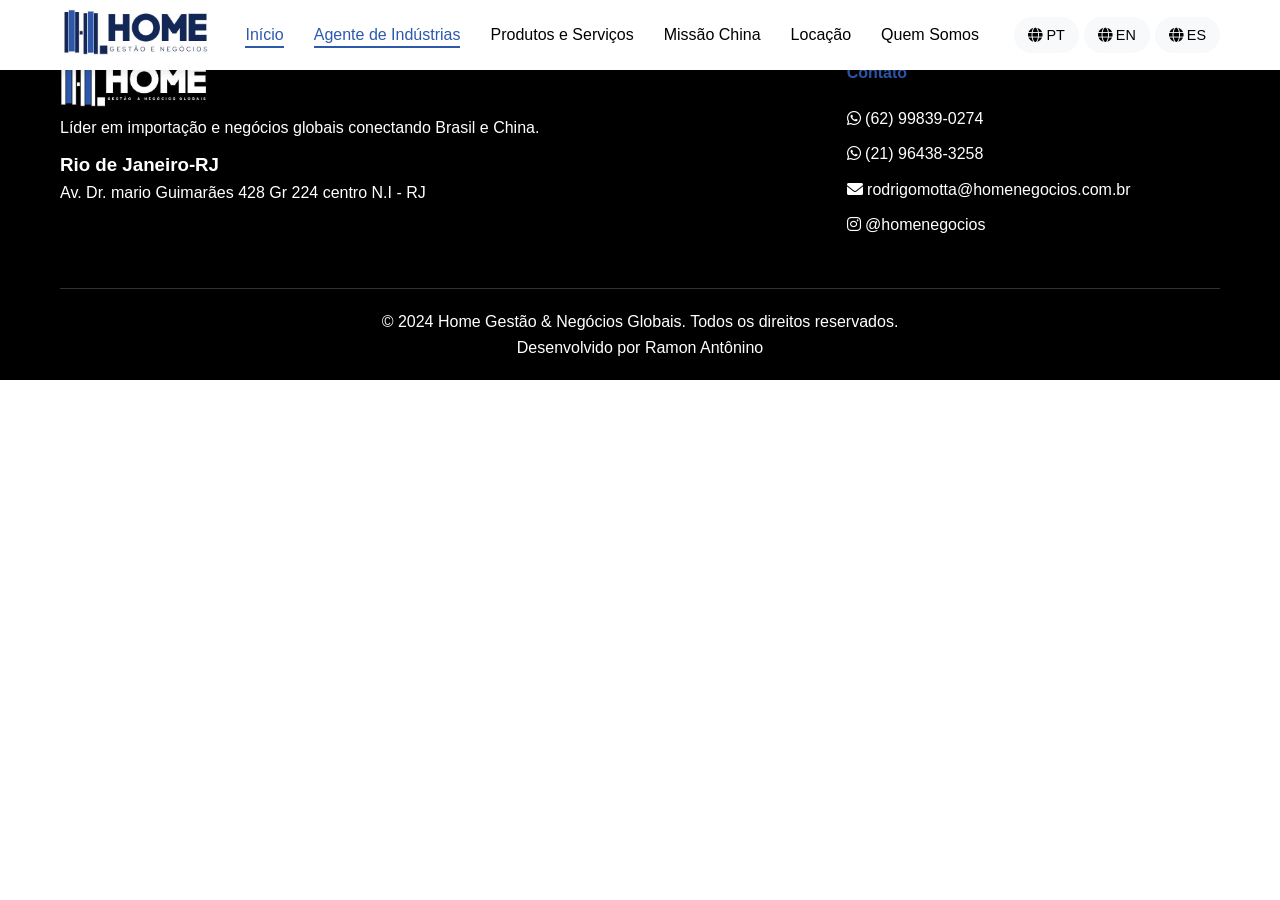
==== agente-industrias.html @ df5e3b67 "Initial commit" ====
<!DOCTYPE html>
<html lang="pt-BR">
<head>
    <meta charset="UTF-8">
    <meta name="viewport" content="width=device-width, initial-scale=1.0">
    <title>Home Gestão & Negócios Globais</title>
    <link rel="stylesheet" href="style.css">
    <link href="https://cdnjs.cloudflare.com/ajax/libs/font-awesome/6.0.0/css/all.min.css" rel="stylesheet">
    <link rel="shortcut icon" href="img/favicon.ico" type="image/x-icon">
</head>
<body data-lang="pt-BR">
    <!-- Header -->
    <header>
        <nav class="navbar">
            <div class="nav-container">
                <div class="logo">
                    <a href="index.html">
                        <img src="img/logo.png" alt="logo Home">
                    </a>
                </div>
                <ul class="nav-menu">
                    <li><a href="index.html" class="nav-link active">Início</a></li>
                    <li><a href="agente-industrias.html" class="nav-link">Agente de Indústrias</a></li>
                    <li><a href="produtos-servicos.html" class="nav-link">Produtos e Serviços</a></li>
                    <li><a href="missao-china.html" class="nav-link">Missão China</a></li>
                    <li><a href="locacao.html" class="nav-link">Locação</a></li>
                    <li><a href="quem-somos.html" class="nav-link">Quem Somos</a></li>
                </ul>
                <div class="language-switcher">
                    <button class="lang-btn active" data-lang="pt-BR" title="Português-BR">
                        <i class="fas fa-globe"></i> PT
                    </button>
                    <button class="lang-btn" data-lang="en" title="English">
                        <i class="fas fa-globe"></i> EN
                    </button>
                    <button class="lang-btn" data-lang="es" title="Español">
                        <i class="fas fa-globe"></i> ES
                    </button>
                </div>
                <div class="hamburger">
                    <span></span>
                    <span></span>
                    <span></span>
                </div>
            </div>
        </nav>
    </header>



        <!-- Footer -->
    <footer>
        <div class="container">
            <div class="footer-content">
                <div class="footer-section">
                    <a href="index.html">
                        <img src="img/logo-rodape.jpeg" alt="logo Home">
                    </a>
                    <p data-translate="footer-desc">Líder em importação e negócios globais conectando Brasil e China.</p>

                    <h3>
                        Rio de Janeiro-RJ
                    </h3>
                    <p>Av. Dr. mario Guimarães 428 Gr 224 centro N.I - RJ</p>
                </div>
                <div class="footer-section">
                    <h4 data-translate="footer-contact">Contato</h4>
                    <p><i class="fa-brands fa-whatsapp"></i> (62) 99839-0274</p>
                    <p><i class="fa-brands fa-whatsapp"></i> (21) 96438-3258</p>
                    <p><i class="fas fa-envelope"></i> rodrigomotta@homenegocios.com.br</p>
                    <p><i class="fa-brands fa-instagram"></i> @homenegocios</p>
                </div>
            </div>
            <div class="footer-bottom">
                <p>&copy; 2024 Home Gestão & Negócios Globais. Todos os direitos reservados.</p>
                <p>Desenvolvido por <a href="https://www.linkedin.com/in/ramon-antonio/">Ramon Antônino</a></p>
            </div>
        </div>
    </footer>

    <script src="script.js"></script>
</body>
</html>
---- style.css ----
* {
    margin: 0;
    padding: 0;
    box-sizing: border-box;
}

:root {
    --primary-color: #2C59AD;
    --black: #000000;
    --white: #ffffff;
    --light-gray: #f8f9fa;
    --blue: #17255a;
}

body {
    font-family: Arial, Helvetica, sans-serif;
    line-height: 1.6;
    color: var(--black);
    overflow-x: hidden;
}

.container {
    max-width: 1200px;
    margin: 0 auto;
    padding: 0 20px;
}

/* Header */
.navbar {
    background: var(--white);
    box-shadow: 0 2px 10px rgba(0,0,0,0.1);
    position: fixed;
    width: 100%;
    top: 0;
    z-index: 1000;
}

.nav-container {
    max-width: 1200px;
    margin: 0 auto;
    padding: 0 20px;
    display: flex;
    justify-content: space-between;
    align-items: center;
    height: 70px;
}


.nav-container .logo img {
    width: 150px;
}

.nav-menu {
    display: flex;
    list-style: none;
    gap: 30px;
}

.nav-link {
    text-decoration: none;
    color: var(--black);
    font-weight: 500;
    transition: color 0.3s;
    position: relative;
}

.nav-link:hover, .nav-link.active {
    color: var(--primary-color);
}

.nav-link.active::after {
    content: '';
    position: absolute;
    bottom: -5px;
    left: 0;
    width: 100%;
    height: 2px;
    background: var(--primary-color);
}

.language-switcher {
    display: flex;
    gap: 5px;
}

.lang-btn {
    background: var(--light-gray);
    border: 2px solid transparent;
    padding: 8px 12px;
    border-radius: 25px;
    cursor: pointer;
    font-size: 0.9rem;
    transition: all 0.3s;
}

.lang-btn.active,
.lang-btn:hover {
    background: var(--primary-color);
    color: var(--white);
    border-color: var(--primary-color);
}

.hamburger {
    display: none;
    flex-direction: column;
    cursor: pointer;
}

.hamburger span {
    width: 25px;
    height: 3px;
    background: var(--black);
    margin: 3px 0;
    transition: 0.3s;
}

/* Hero */
.hero {
    background: linear-gradient(rgba(44,89,173,0.9), rgba(44,89,173,0.9)), 
                url('img/global-logistics.jpg');
    background-size: cover;
    background-position: center;
    height: 100vh;
    display: flex;
    align-items: center;
    justify-content: center;
    text-align: center;
    color: var(--white);
    margin-top: 70px;
}

.hero-content h1 {
    font-size: 4rem;
    margin-bottom: 10px;
    text-shadow: 2px 2px 4px rgba(0,0,0,0.5);
}

.hero-content p .hero-subtitle{
    font-size: 1.3rem;
    text-align: center;
    margin-bottom: 60px;
    max-width: 600px;
    text-shadow: 1px 1px 2px rgba(0,0,0,0.5);
}

.cta-button {
    display: inline-block;
    background: var(--white);
    margin-top: 20px;
    color: var(--primary-color);
    padding: 15px 40px;
    text-decoration: none;
    border-radius: 50px;
    font-weight: bold;
    font-size: 1.1rem;
    transition: transform 0.3s, box-shadow 0.3s;
}

.cta-button:hover {
    transform: translateY(-3px);
    box-shadow: 0 10px 25px rgba(255,255,255,0.3);
}

/* Services */
.services-preview {
    padding: 100px 0;
    background: var(--light-gray);
}

.services-preview h2 {
    text-align: center;
    font-size: 2.5rem;
    margin-bottom: 60px;
    color: var(--primary-color);
}

.services-grid {
    display: grid;
    grid-template-columns: repeat(auto-fit, minmax(350px, 1fr));
    gap: 40px;
}

.service-card {
    background: var(--white);
    padding: 40px 30px;
    border-radius: 20px;
    box-shadow: 0 10px 40px rgba(0,0,0,0.1);
    text-align: center;
    transition: transform 0.3s, box-shadow 0.3s;
}

.service-card:hover {
    transform: translateY(-10px);
    box-shadow: 0 20px 60px rgba(44,89,173,0.2);
}

.service-card img {
    width: 100%;
    height: 200px;
    object-fit: cover;
    border-radius: 15px;
    margin-bottom: 20px;
}

.service-card h3  {
    color: var(--primary-color);
    font-size: 1.5rem;
    margin-bottom: 15px;
}


/*china*/
.china {
    padding: 100px 0;
    background: #17255a;
}

.china .flex {
    display: flex;
    justify-content:space-evenly ;
    
}

.china-img img {
    width: 500px;
    border-radius: 15px;
}

.china-titulo h2 {
    color: white;
    font-size: 2.5rem;
}

.china-titulo p {
    color: white;
}

.china-button button {
    display: inline-block;
    background: var(--white);
    border: none;
    border-radius: 50px;
    margin-top: 20px;
    color: var(--primary-color);
    padding: 15px 40px;
    text-decoration: none;
    font-weight: bold;
    font-size: 1.1rem;
    transition: transform 0.3s, box-shadow 0.3s;
}

.china-button a {
    text-decoration: none;
    color: #2C59AD;
}

.china-button:hover {
    transform: translateY(-3px);
}


/*Agente Oficial*/
.oficial {
    padding: 100px 4px;
}

.oficial-h2 h2 {
    text-align: center;
    color: #17255a;
    margin-bottom: 30px;
    font-size: 2.0rem;
}

.oficial .flex {
    display: flex;
    justify-content: space-around;
    align-items: center;
}

.guiton img {
    width: 250px;
}

.rack img {
    width: 200px;
}

.soima img {
    width: 250px;
}


/* Footer */
footer {
    background: var(--black);
    color: var(--white);
    padding: 60px 0 20px;
}

.footer-content {
    display: grid;
    grid-template-columns: 2fr 1fr;
    gap: 40px;
    margin-bottom: 40px;
}

.footer-section img{
    width: 150px;
}
.footer-section h4 {
    margin-bottom: 20px;
    color: var(--primary-color);
}

.footer-section p {
    margin-bottom: 10px;
}

.footer-bottom {
    text-align: center;
    padding-top: 20px;
    border-top: 1px solid #333;
}

.footer-bottom p a {
    text-decoration: none;
    color: white;
}



/* Responsive */
@media (max-width: 768px) {
    .hamburger {
        display: flex;
    }
    
    .nav-menu {
        position: fixed;
        left: -100%;
        top: 70px;
        flex-direction: column;
        background-color: var(--white);
        width: 100%;
        text-align: center;
        transition: 0.3s;
        box-shadow: 0 10px 27px rgba(0,0,0,0.05);
        padding: 20px 0;
    }
    
    .nav-menu.active {
        left: 0;
    }
    
    .hero-content h1 {
        font-size: 2.5rem;
    }
    
    .hero-content p {
        font-size: 1.1rem;
    }
    
    .services-grid {
        grid-template-columns: 1fr;
    }
    
    .china {
        padding: 40px 4px;
        text-align: center;
    }

    .china-img img {
        width: 350px;
    }

    .china .flex {
        display: block;
    }

    .oficial {
        text-align: center;  
        gap: 10px; 
    }

    .oficial .flex {
        display: block;
        align-items: center;
    }

    .footer-content {
        grid-template-columns: 1fr;
        text-align: center;
    }
}
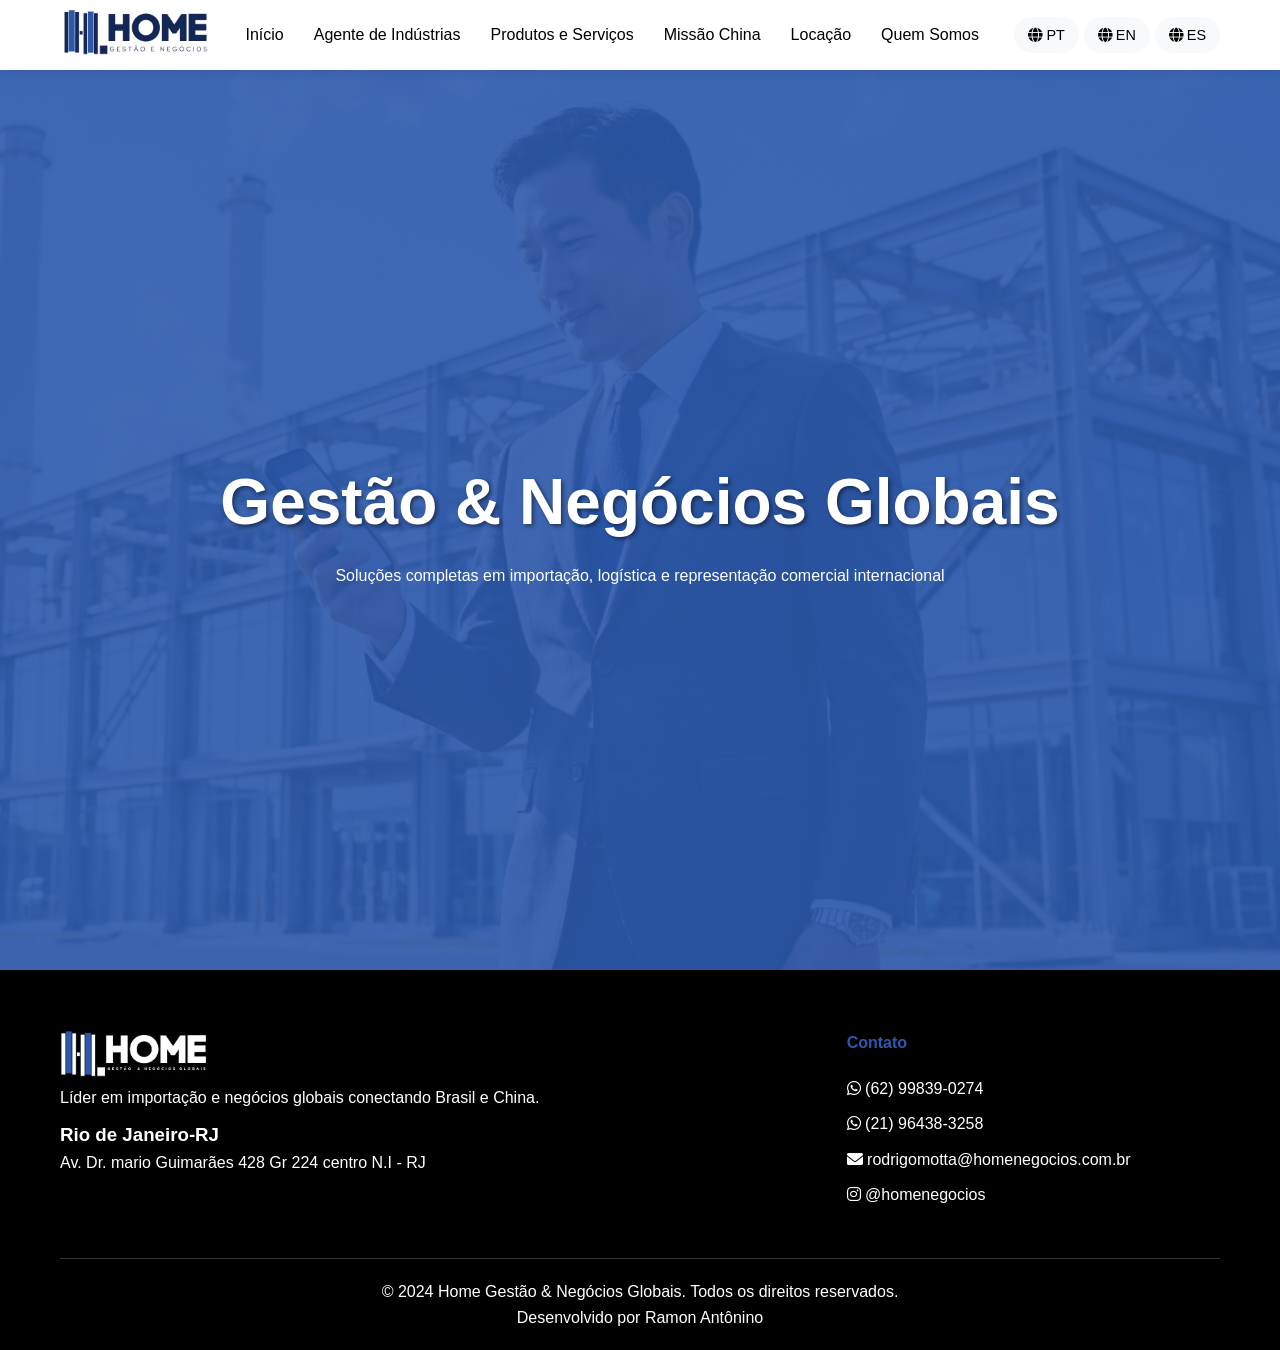
==== commit 51198343: "Correção da configuração das Abas" ====
--- a/agente-industrias.html
+++ b/agente-industrias.html
@@ -4,7 +4,7 @@
     <meta charset="UTF-8">
     <meta name="viewport" content="width=device-width, initial-scale=1.0">
     <title>Home Gestão & Negócios Globais</title>
-    <link rel="stylesheet" href="style.css">
+    <link rel="stylesheet" href="style-agente.css">
     <link href="https://cdnjs.cloudflare.com/ajax/libs/font-awesome/6.0.0/css/all.min.css" rel="stylesheet">
     <link rel="shortcut icon" href="img/favicon.ico" type="image/x-icon">
 </head>
@@ -46,9 +46,18 @@
         </nav>
     </header>
 
+    
+    <!-- Hero Section -->
+    <section class="hero">
+        <div class="hero-contente">
+            <h1 data-translate="hero-title">Agente de Indústrias</h1>
+            <p data-translate="hero-subtitle">Soluções completas em importação, logística e representação comercial internacional</p>
+        </div>
+    </section>
 
 
-        <!-- Footer -->
+
+    <!-- Footer -->
     <footer>
         <div class="container">
             <div class="footer-content">
--- a/style-agente.css
+++ b/style-agente.css
@@ -0,0 +1,255 @@
+* {
+    margin: 0;
+    padding: 0;
+    box-sizing: border-box;
+}
+
+:root {
+    --primary-color: #2C59AD;
+    --black: #000000;
+    --white: #ffffff;
+    --light-gray: #f8f9fa;
+    --blue: #17255a;
+}
+
+body {
+    font-family: Arial, Helvetica, sans-serif;
+    line-height: 1.6;
+    color: var(--black);
+    overflow-x: hidden;
+}
+
+.container {
+    max-width: 1200px;
+    margin: 0 auto;
+    padding: 0 20px;
+}
+
+/* Header */
+.navbar {
+    background: var(--white);
+    box-shadow: 0 2px 10px rgba(0,0,0,0.1);
+    position: fixed;
+    width: 100%;
+    top: 0;
+    z-index: 1000;
+}
+
+.nav-container {
+    max-width: 1200px;
+    margin: 0 auto;
+    padding: 0 20px;
+    display: flex;
+    justify-content: space-between;
+    align-items: center;
+    height: 70px;
+}
+
+
+.nav-container .logo img {
+    width: 150px;
+}
+
+.nav-menu {
+    display: flex;
+    list-style: none;
+    gap: 30px;
+}
+
+.nav-link {
+    text-decoration: none;
+    color: var(--black);
+    font-weight: 500;
+    transition: color 0.3s;
+    position: relative;
+}
+
+/*
+.nav-link:hover, .nav-link.active {
+    color: var(--primary-color);
+}
+    
+*/
+
+.nav-link.active::after {
+    content: '';
+    position: absolute;
+    bottom: -5px;
+    left: 0;
+    width: 100%;
+    height: 2px;
+   /* background: var(--primary-color);*/
+}
+
+.language-switcher {
+    display: flex;
+    gap: 5px;
+}
+
+.lang-btn {
+    background: var(--light-gray);
+    border: 2px solid transparent;
+    padding: 8px 12px;
+    border-radius: 25px;
+    cursor: pointer;
+    font-size: 0.9rem;
+    transition: all 0.3s;
+}
+
+.lang-btn.active,
+.lang-btn:hover {
+    background: var(--primary-color);
+    color: var(--white);
+    border-color: var(--primary-color);
+}
+
+.hamburger {
+    display: none;
+    flex-direction: column;
+    cursor: pointer;
+}
+
+.hamburger span {
+    width: 25px;
+    height: 3px;
+    background: var(--black);
+    margin: 3px 0;
+    transition: 0.3s;
+}
+
+
+/* Hero */
+.hero {
+    background: linear-gradient(rgba(44,89,173,0.9), rgba(44,89,173,0.9)), 
+                url('img/industras.png');
+    background-size: cover;
+    background-position: center;
+    height: 100vh;
+    display: flex;
+    align-items: center;
+    justify-content: center;
+    text-align: center;
+    color: var(--white);
+    margin-top: 70px;
+}
+
+.hero-contente h1 {
+    font-size: 4rem;
+    margin-bottom: 10px;
+    text-shadow: 2px 2px 4px rgba(0,0,0,0.5);
+}
+
+.hero-contente p .hero-subtitle{
+    font-size: 1.3rem;
+    text-align: center;
+    margin-bottom: 60px;
+    max-width: 600px;
+    text-shadow: 1px 1px 2px rgba(0,0,0,0.5);
+}
+
+
+
+
+
+/* Footer */
+footer {
+    background: var(--black);
+    color: var(--white);
+    padding: 60px 0 20px;
+}
+
+.footer-content {
+    display: grid;
+    grid-template-columns: 2fr 1fr;
+    gap: 40px;
+    margin-bottom: 40px;
+}
+
+.footer-section img{
+    width: 150px;
+}
+.footer-section h4 {
+    margin-bottom: 20px;
+    color: var(--primary-color);
+}
+
+.footer-section p {
+    margin-bottom: 10px;
+}
+
+.footer-bottom {
+    text-align: center;
+    padding-top: 20px;
+    border-top: 1px solid #333;
+}
+
+.footer-bottom p a {
+    text-decoration: none;
+    color: white;
+}
+
+
+
+/* Responsive */
+@media (max-width: 768px) {
+    .hamburger {
+        display: flex;
+    }
+    
+    .nav-menu {
+        position: fixed;
+        left: -100%;
+        top: 70px;
+        flex-direction: column;
+        background-color: var(--white);
+        width: 100%;
+        text-align: center;
+        transition: 0.3s;
+        box-shadow: 0 10px 27px rgba(0,0,0,0.05);
+        padding: 20px 0;
+    }
+    
+    .nav-menu.active {
+        left: 0;
+    }
+    
+    .hero-contente h1 {
+        font-size: 2.5rem;
+    }
+    
+    .hero-contente p {
+        font-size: 1.1rem;
+    }
+    
+    .services-grid {
+        grid-template-columns: 1fr;
+    }
+    
+    .china {
+        padding: 40px 4px;
+        text-align: center;
+    }
+
+    .china-img img {
+        width: 350px;
+    }
+
+    .china .flex {
+        display: block;
+    }
+
+    .oficial {
+        text-align: center;  
+        gap: 10px; 
+    }
+
+    .oficial .flex {
+        display: block;
+        align-items: center;
+    }
+
+    .footer-content {
+        grid-template-columns: 1fr;
+        text-align: center;
+    }
+}
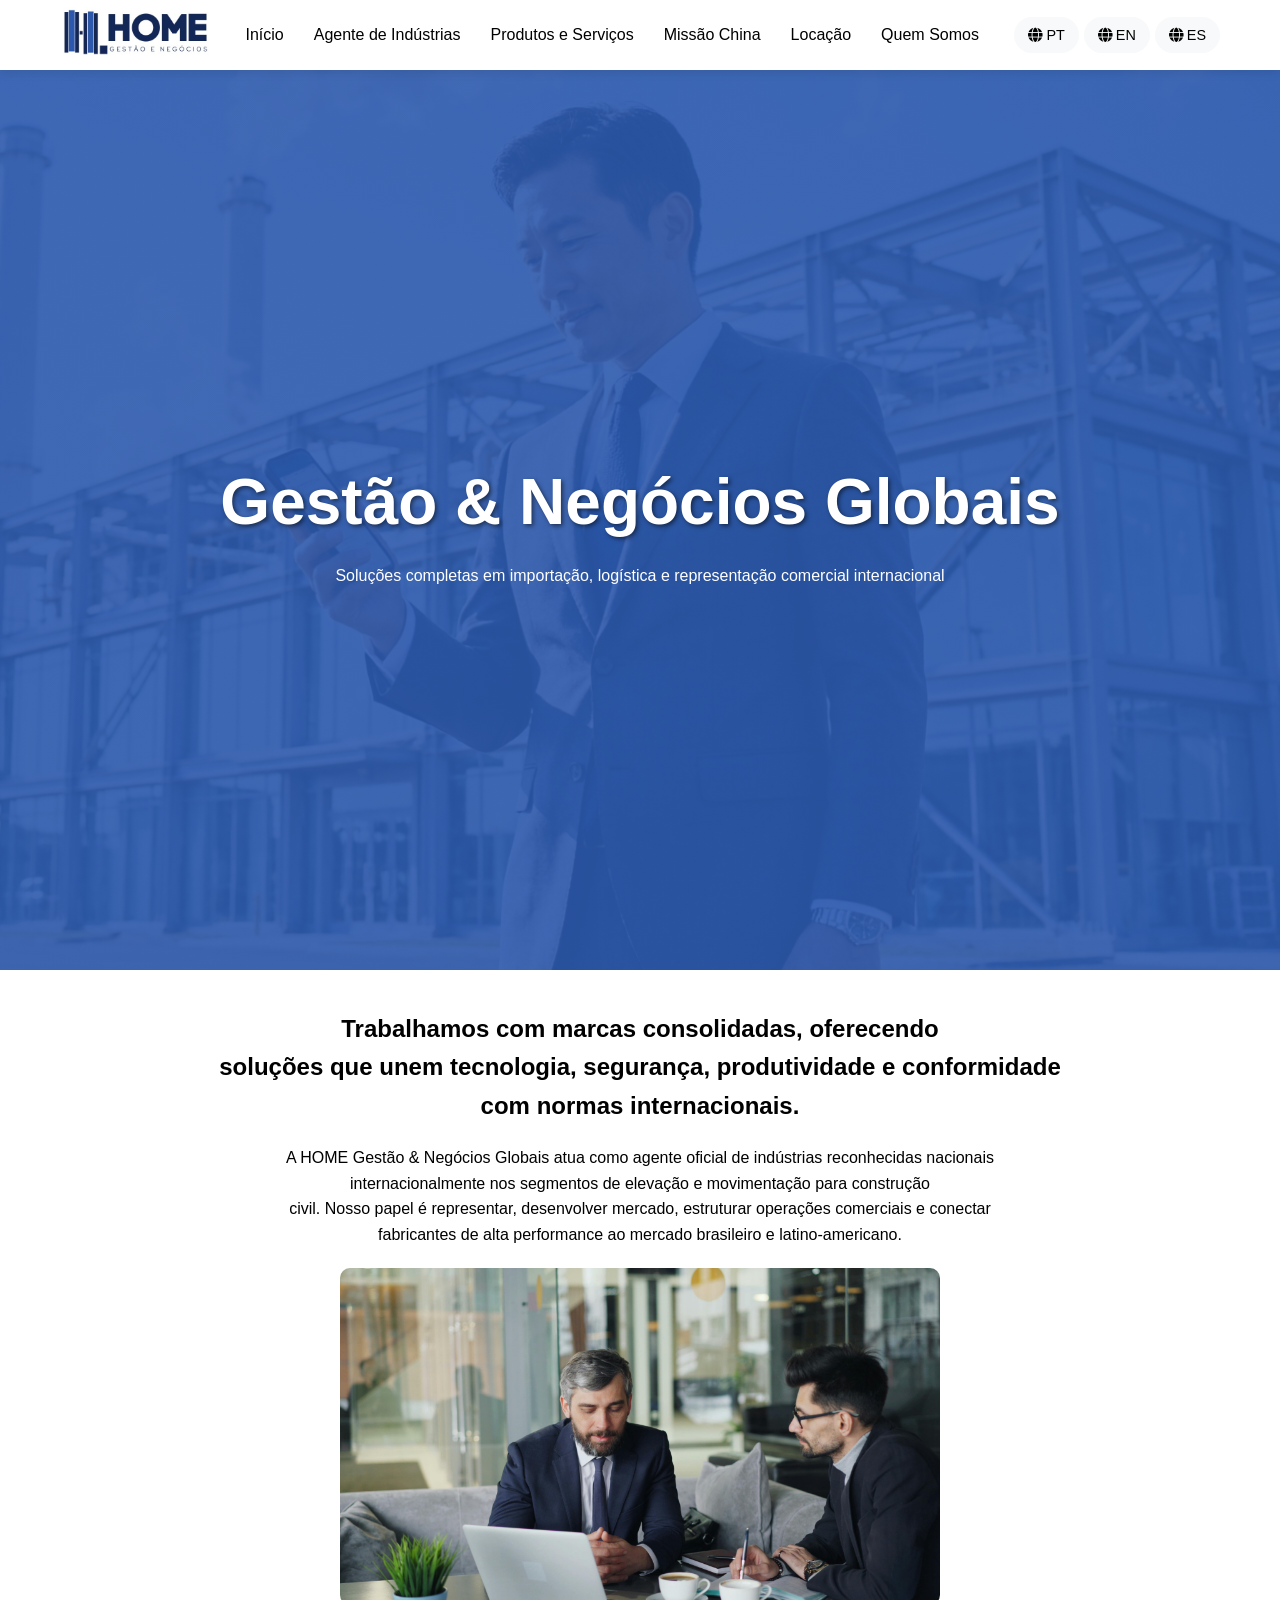
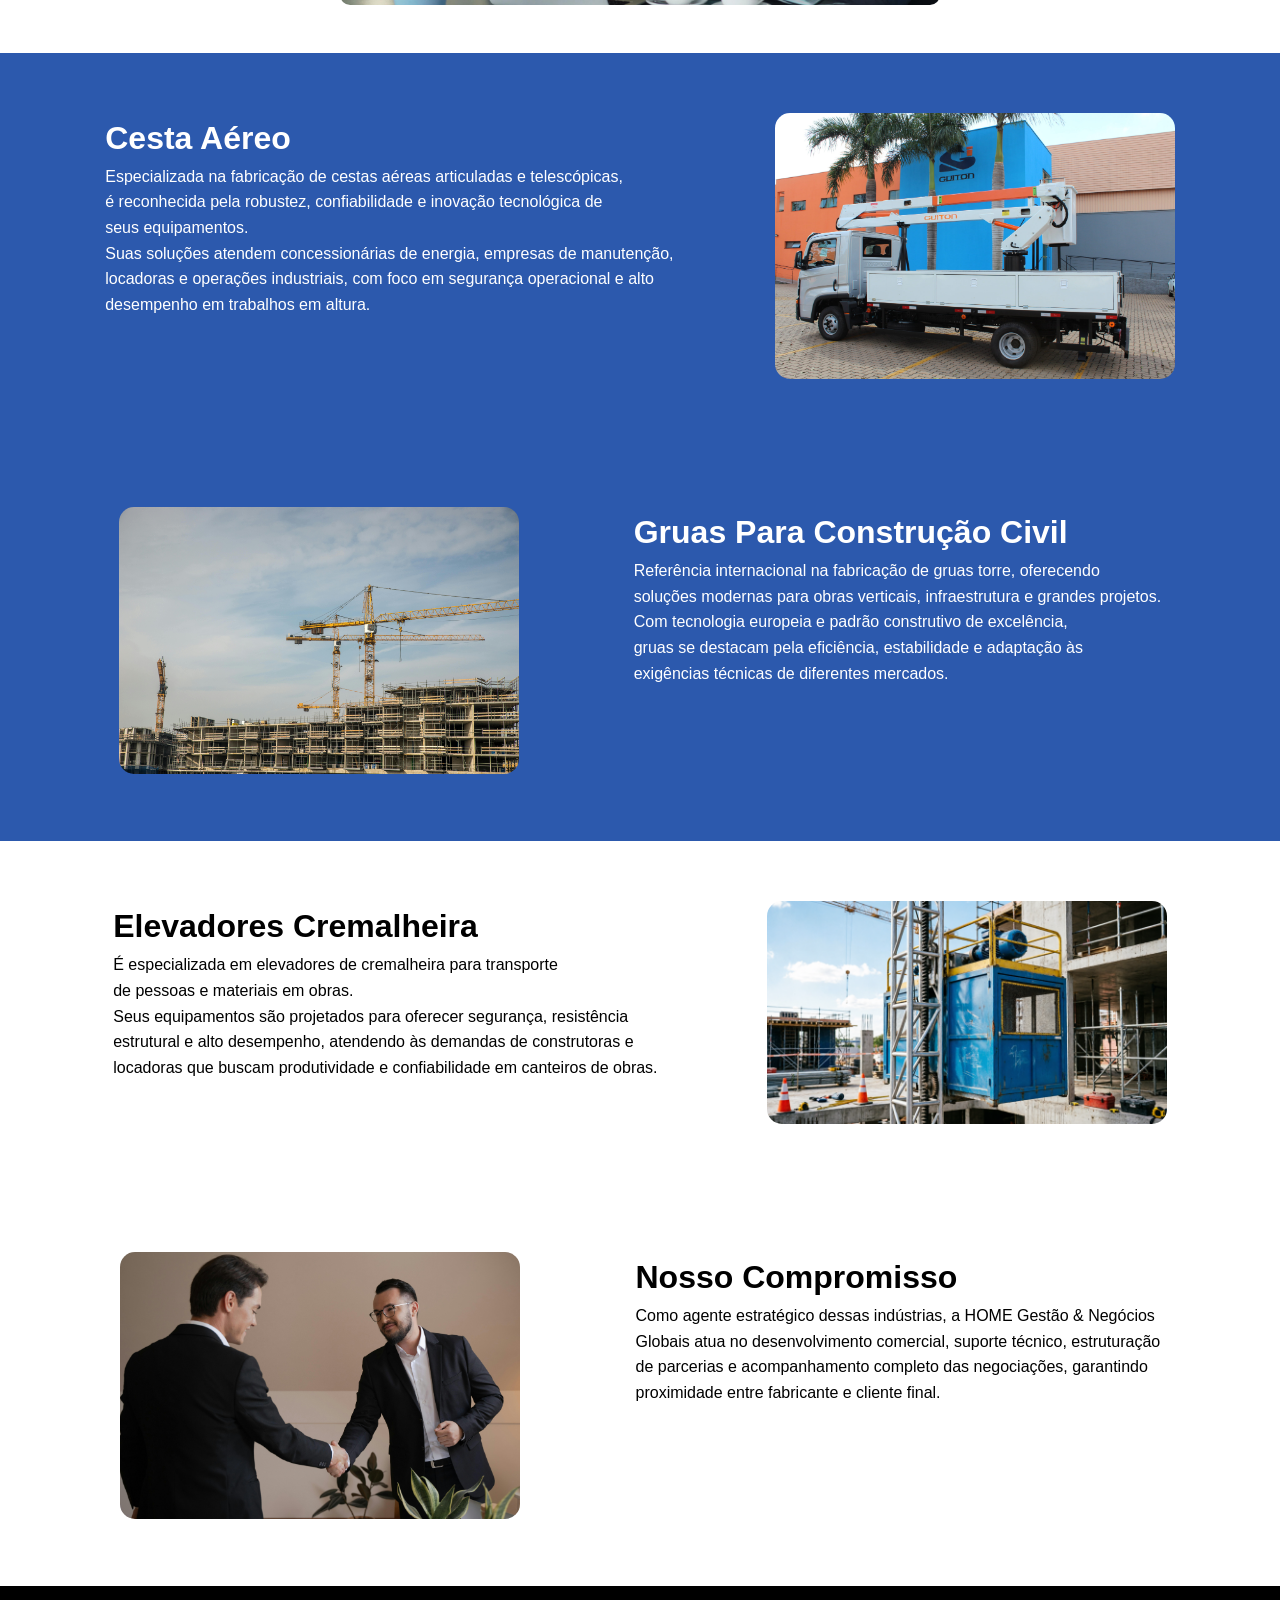
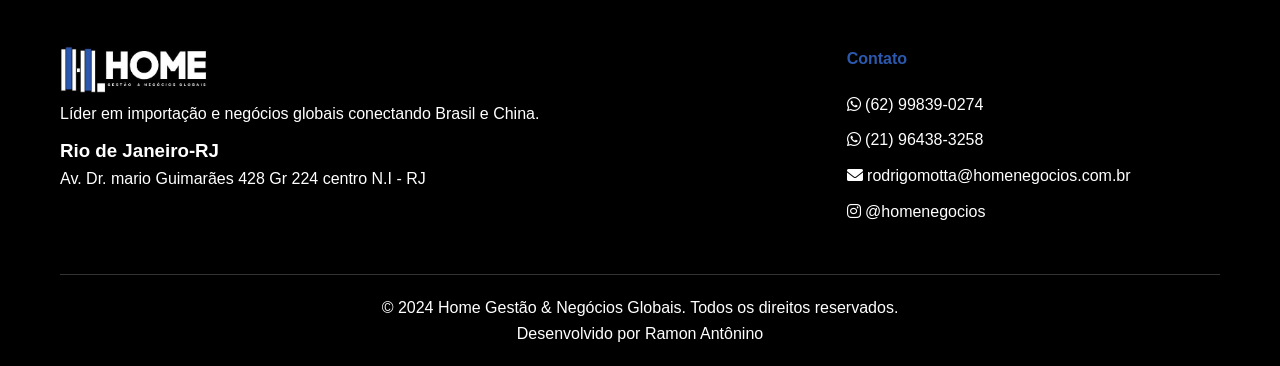
==== commit 01e7563b: "Agente Industrial" ====
--- a/agente-industrias.html
+++ b/agente-industrias.html
@@ -56,6 +56,117 @@
     </section>
 
 
+    <section class="agente">    
+        <div class="agente-conteudo">
+            <h2 class="agente-titulo">
+                Trabalhamos com marcas consolidadas, oferecendo <br> 
+                soluções que unem tecnologia, segurança, produtividade e conformidade <br>
+                com normas internacionais.
+            </h2>
+            <p class="agente-sub">
+                A HOME Gestão & Negócios Globais atua como agente oficial de indústrias reconhecidas nacionais <br> internacionalmente nos segmentos de elevação e movimentação para construção <br> civil. Nosso papel
+                é representar, desenvolver mercado, estruturar operações comerciais e conectar <br>
+                fabricantes de alta performance ao mercado brasileiro e latino-americano.
+            </p>
+
+            <div class="agente-img">
+                <img src="img/agente.jpg" alt="Dois homens">
+            </div>
+        </div>
+
+    </section>
+
+
+    <section class="cestas">
+        <div class="flex">
+            <div class="conteudo">
+                <h2 class="cestas-titulo">
+                    Cesta Aéreo
+                </h2>
+
+                <p class="cestas-sub">
+                    Especializada na fabricação de cestas aéreas articuladas e telescópicas,  <br>
+                    é reconhecida pela robustez, confiabilidade e inovação tecnológica de <br>
+                    seus equipamentos.
+                    <br>
+                    Suas soluções atendem concessionárias de energia, empresas de manutenção, <br>
+                    locadoras e operações industriais, com foco em segurança operacional e alto <br> 
+                    desempenho em trabalhos em altura.
+                </p>
+            </div>
+
+            <div class="cestas-img">
+                <img src="img/cestoguiton.jpg" alt="Cestao Áero Guiton">
+            </div>
+        </div>
+    </section>
+
+    <section class="gruas">
+        <div class="flex">
+            <div class="gruas-img">
+                <img src="img/gruas.jpg" alt="Gruas para Construção Civil">
+            </div>
+
+            <div class="gruas-conteudo">
+                <h2 class="gruas-titulos">
+                    Gruas Para Construção Civil 
+                </h2>
+                    
+                <p class="gruas-sub">
+                    Referência internacional na fabricação de gruas torre, oferecendo <br>
+                    soluções modernas para obras verticais, infraestrutura e grandes projetos.<br>
+                    Com tecnologia europeia e padrão construtivo de excelência, <br>
+                    gruas se destacam pela eficiência, estabilidade e adaptação às<br>
+                    exigências técnicas de diferentes mercados.
+                </p>
+            </div>
+        </div>
+    </section>
+
+    <section class="elevador">
+        <div class="flex">
+            <div class="elevador-conteudo">
+                <h2 class="elevador-titulo">
+                     Elevadores Cremalheira
+                </h2>
+                <p class="elevador-sub">
+                    É especializada em elevadores de cremalheira para transporte<br>
+                    de pessoas e materiais em obras.<br>
+                    Seus equipamentos são projetados para oferecer segurança, resistência<br> 
+                    estrutural e alto desempenho, atendendo às demandas de construtoras e <br>
+                    locadoras que buscam produtividade e confiabilidade em canteiros de obras.
+                </p>
+            </div>
+
+            <div class="elevador-img">
+                <img src="img/elevador.png" alt="Elevador Cremalheira">
+            </div>
+        </div>
+    </section>
+
+    <section class="nosso">
+        <div class="flex">
+            <div class="nosso-img">
+                <img src="img/maos.jpg" alt="Aperto de Mãos">
+            </div>
+
+            <div class="nosso-conteudo">
+                <h2 class="nosso-titulo">
+                    Nosso Compromisso
+                </h2>
+
+                <p class="nosso-sub">
+                    Como agente estratégico dessas indústrias, a HOME Gestão & Negócios <br>
+                    Globais atua no desenvolvimento comercial, suporte técnico, estruturação <br> 
+                    de parcerias e acompanhamento completo das negociações, garantindo <br>
+                    proximidade entre fabricante e cliente final.
+                </p>
+            </div>
+
+        </div>
+    </section>
+
+
 
     <!-- Footer -->
     <footer>
--- a/style-agente.css
+++ b/style-agente.css
@@ -148,6 +148,118 @@
 }
 
 
+/*Agente*/
+.agente {
+    padding: 40px 4px;
+    text-align: center;
+}
+
+.agente-sub {
+    margin: 20px;
+}
+
+.agente-img img {
+    width: 600px;
+    border-radius: 10px;
+}
+
+
+/*Cestas*/
+
+.cestas {
+    padding: 60px 4px;
+    background-color: #2C59AD;
+}
+
+.cestas .flex {
+    display: flex;
+    justify-content: space-evenly;
+}
+
+.cestas-titulo {
+    color: white;
+    font-size: 2.0rem;
+}
+
+.cestas-sub {
+    color: white;
+}
+
+.cestas-img img {
+    width: 400px;
+    border-radius: 15px
+}
+
+
+/*Gruas*/
+
+
+.gruas {
+    padding: 60px 4px;
+    background-color: #2C59AD;
+}
+
+.gruas .flex {
+    display: flex;
+    justify-content: space-evenly;
+}
+
+.gruas-img img {
+    width: 400px;
+    border-radius: 15px;
+}
+
+.gruas-titulos {
+    color: white;
+    font-size: 2.0rem;
+}
+
+.gruas-sub {
+    color: white;
+}
+
+/*Elevador*/
+
+.elevador {
+    padding: 60px 4px;
+}
+
+.elevador .flex {
+    display: flex;
+    justify-content: space-evenly;
+}
+
+.elevador-titulo {
+    font-size: 2.0rem;
+}
+
+.elevador-img img {
+    width: 400px;
+    border-radius: 15px;
+}
+
+/*Nosso*/
+
+.nosso {
+    padding: 60px 4px;
+}
+
+.nosso .flex {
+    display: flex;
+    justify-content: space-evenly;
+}
+
+.nosso-img img {
+    width: 400px;
+    border-radius: 15px;
+}
+
+.nosso-titulo {
+    font-size: 2.0rem;
+}
+
+
+
 
 
 
@@ -225,29 +337,67 @@
         grid-template-columns: 1fr;
     }
     
-    .china {
-        padding: 40px 4px;
-        text-align: center;
-    }
-
-    .china-img img {
+    .agente-titulo {
+        font-size: 1.5rem;
+    }
+
+    .agente-sub {
+        font-size: 0.9rem;
+    }
+
+    .agente-img img {
         width: 350px;
     }
 
-    .china .flex {
+    .cestas {
+        text-align: center;
+    }
+
+    .cestas .flex {
         display: block;
-    }
-
-    .oficial {
-        text-align: center;  
-        gap: 10px; 
-    }
-
-    .oficial .flex {
+        gap: 20px;
+    }
+
+    .cestas-sub {
+        margin-bottom: 20px;
+    }
+
+    .gruas {
+        text-align: center;
+    }
+
+    .gruas-sub {
+        margin-bottom: 20px;
+    }
+
+    .gruas .flex {
+        flex-direction: column-reverse;
+    }
+
+    .elevador {
+        text-align: center;
+    }
+
+    .elevador-sub {
+        margin-bottom: 20px;
+    }
+
+    .elevador .flex {
         display: block;
-        align-items: center;
-    }
-
+    }
+
+    .nosso {
+        text-align: center;
+    }
+
+    .nosso-sub {
+        margin-bottom: 20px;
+    }
+
+    .nosso .flex {
+        flex-direction: column-reverse;
+    }
+    
     .footer-content {
         grid-template-columns: 1fr;
         text-align: center;
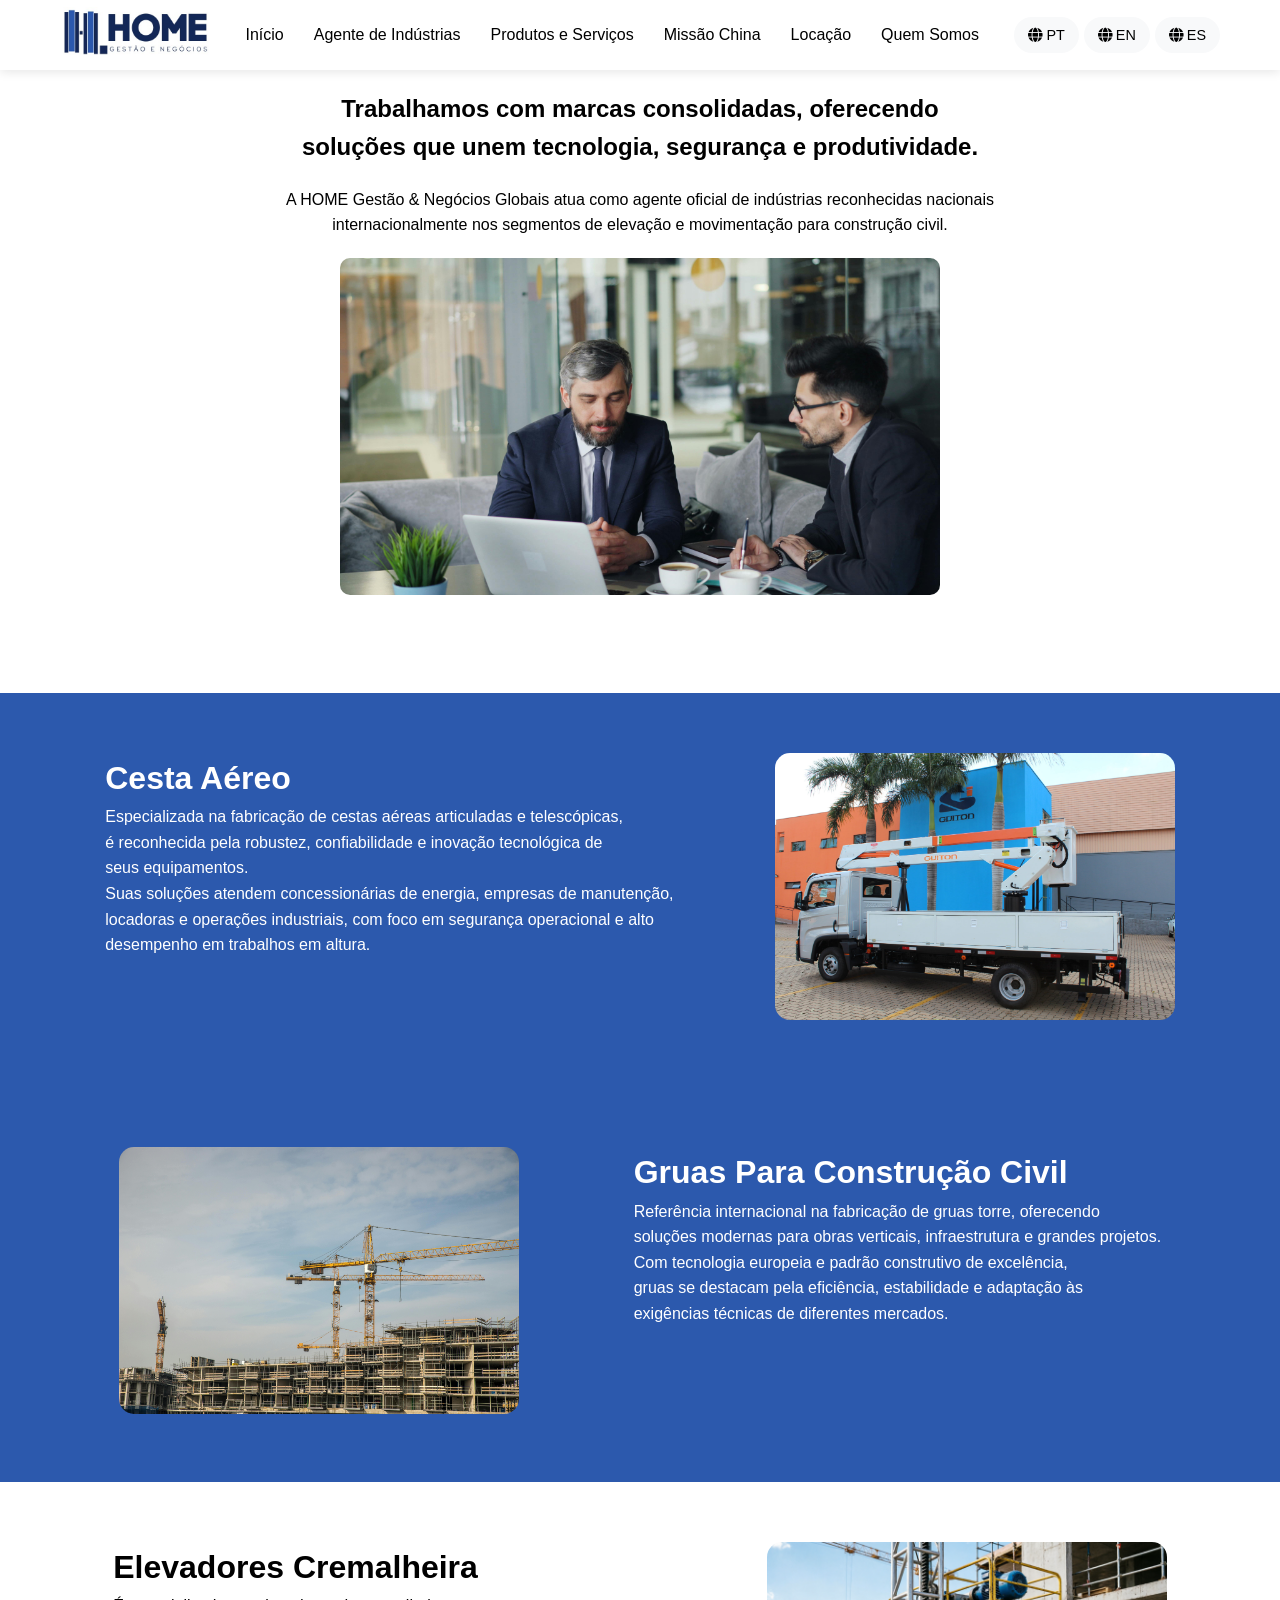
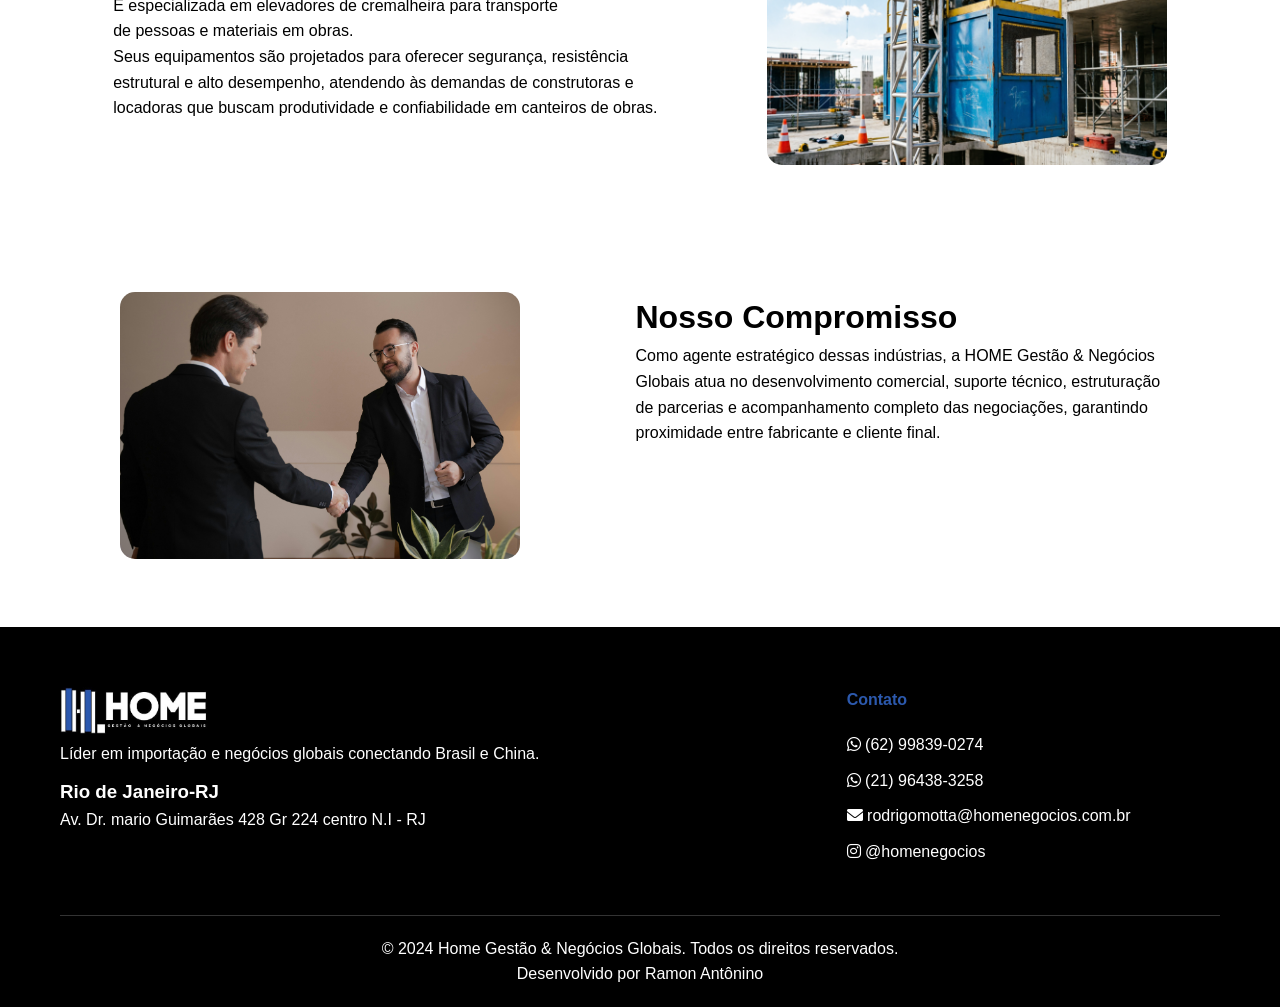
==== commit 05f7920b: "Agente Industrial parte 2" ====
--- a/agente-industrias.html
+++ b/agente-industrias.html
@@ -47,26 +47,24 @@
     </header>
 
     
-    <!-- Hero Section -->
+    <!-- Hero Section
     <section class="hero">
         <div class="hero-contente">
             <h1 data-translate="hero-title">Agente de Indústrias</h1>
             <p data-translate="hero-subtitle">Soluções completas em importação, logística e representação comercial internacional</p>
         </div>
     </section>
+    -->
 
 
     <section class="agente">    
         <div class="agente-conteudo">
             <h2 class="agente-titulo">
                 Trabalhamos com marcas consolidadas, oferecendo <br> 
-                soluções que unem tecnologia, segurança, produtividade e conformidade <br>
-                com normas internacionais.
+                soluções que unem tecnologia, segurança e produtividade.
             </h2>
             <p class="agente-sub">
-                A HOME Gestão & Negócios Globais atua como agente oficial de indústrias reconhecidas nacionais <br> internacionalmente nos segmentos de elevação e movimentação para construção <br> civil. Nosso papel
-                é representar, desenvolver mercado, estruturar operações comerciais e conectar <br>
-                fabricantes de alta performance ao mercado brasileiro e latino-americano.
+                A HOME Gestão & Negócios Globais atua como agente oficial de indústrias reconhecidas nacionais <br> internacionalmente nos segmentos de elevação e movimentação para construção civil.
             </p>
 
             <div class="agente-img">
--- a/style-agente.css
+++ b/style-agente.css
@@ -150,7 +150,7 @@
 
 /*Agente*/
 .agente {
-    padding: 40px 4px;
+    padding: 90px 4px;
     text-align: center;
 }
 
@@ -338,7 +338,7 @@
     }
     
     .agente-titulo {
-        font-size: 1.5rem;
+        font-size: 1.2rem;
     }
 
     .agente-sub {
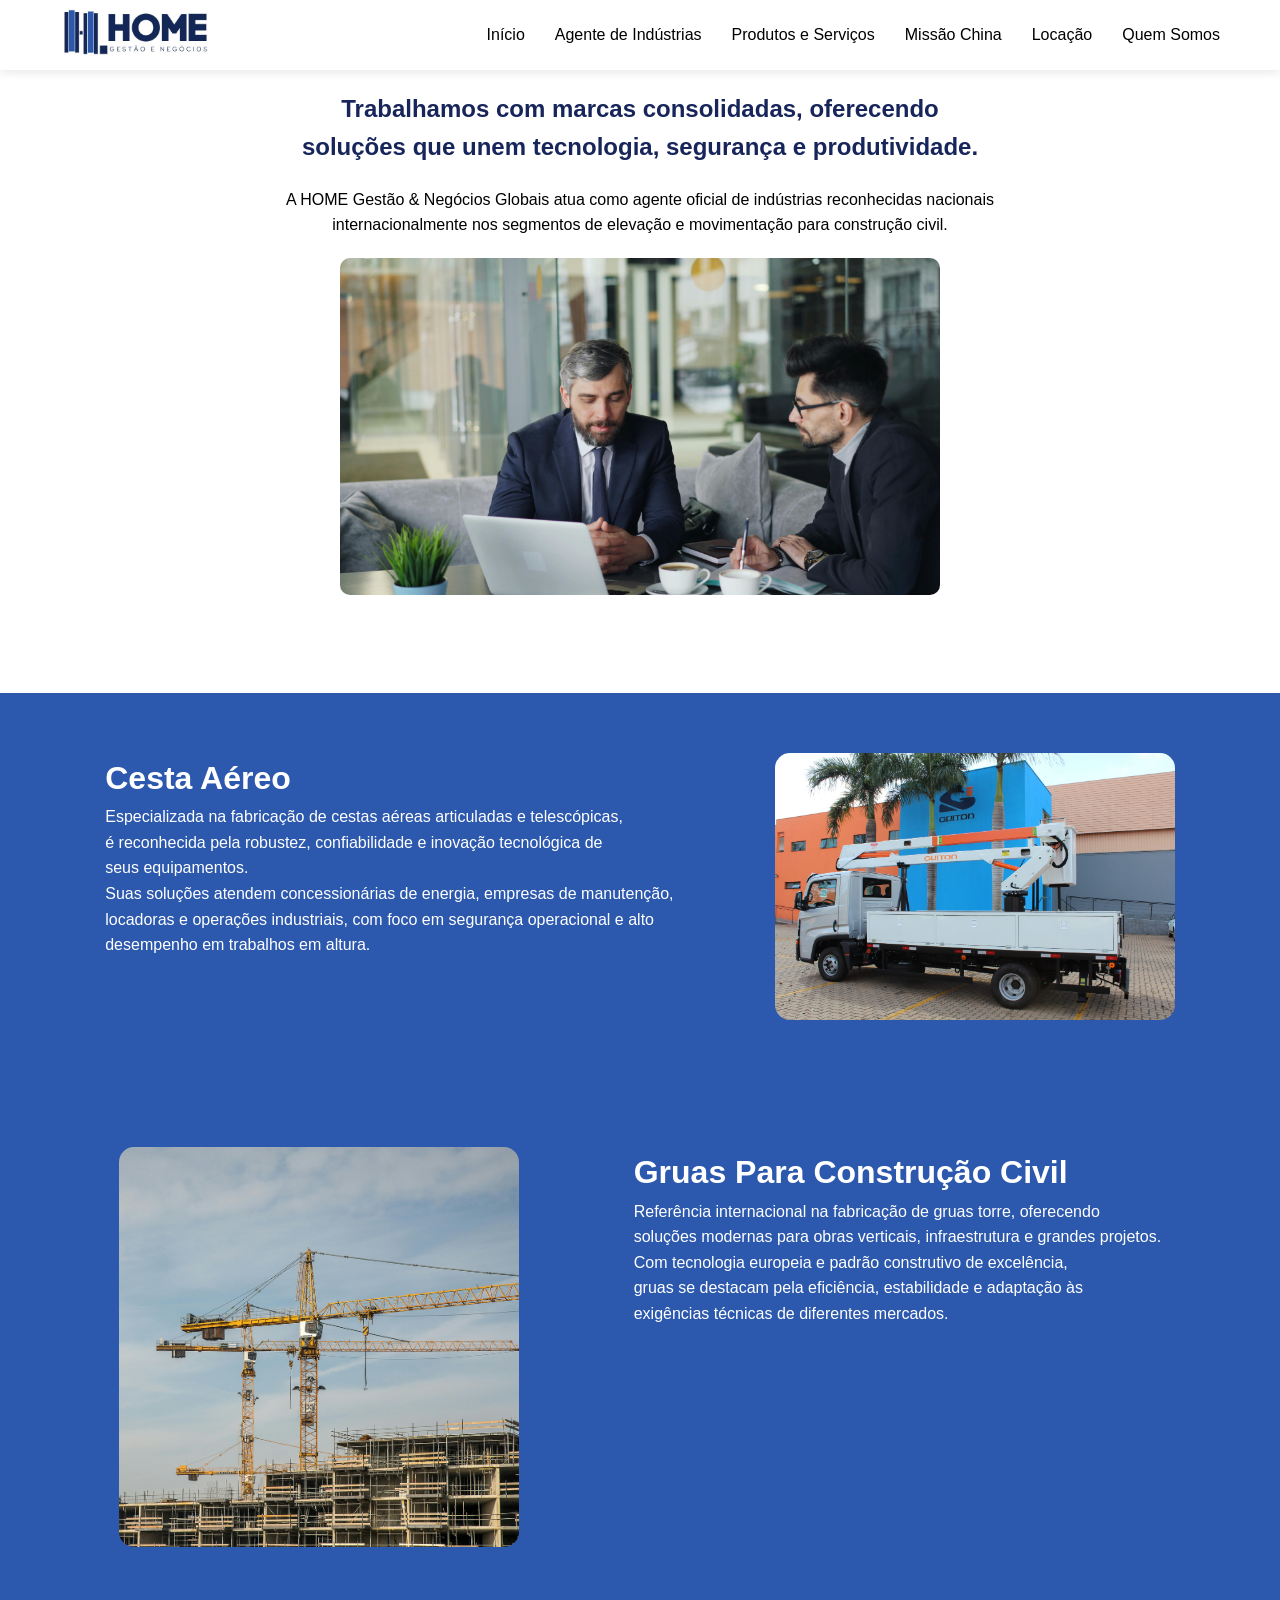
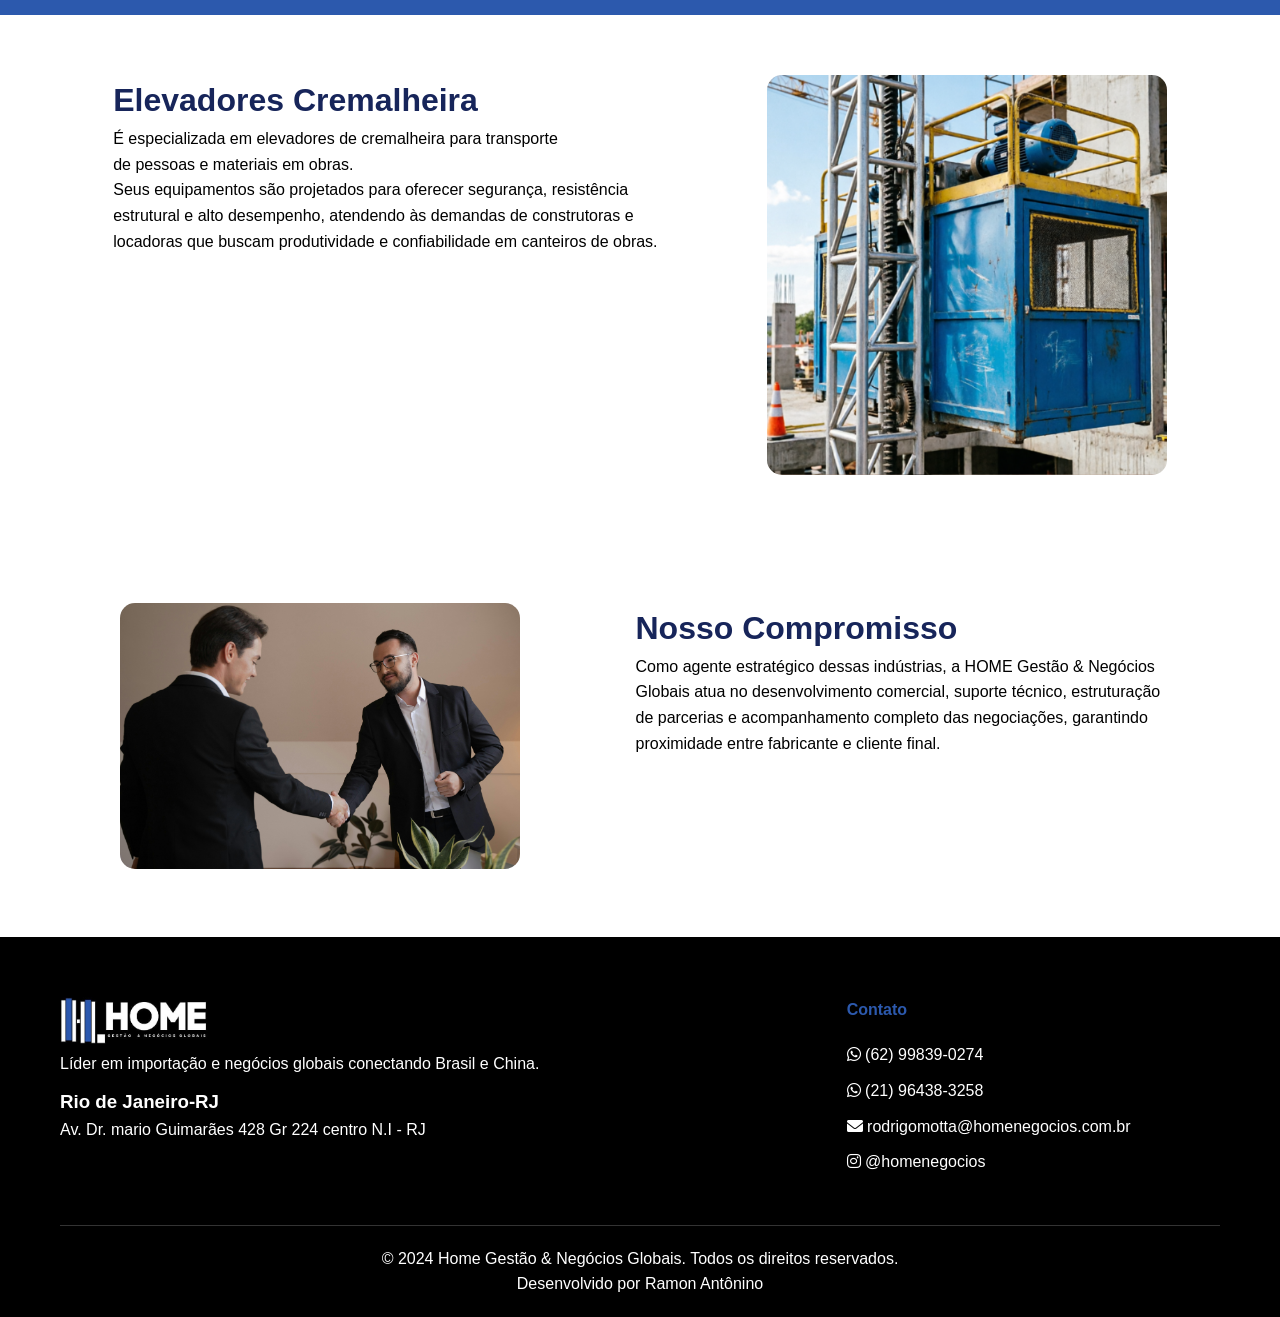
==== commit feb4733a: "idioma okay" ====
--- a/agente-industrias.html
+++ b/agente-industrias.html
@@ -26,6 +26,7 @@
                     <li><a href="locacao.html" class="nav-link">Locação</a></li>
                     <li><a href="quem-somos.html" class="nav-link">Quem Somos</a></li>
                 </ul>
+                <!--
                 <div class="language-switcher">
                     <button class="lang-btn active" data-lang="pt-BR" title="Português-BR">
                         <i class="fas fa-globe"></i> PT
@@ -37,6 +38,7 @@
                         <i class="fas fa-globe"></i> ES
                     </button>
                 </div>
+            -->
                 <div class="hamburger">
                     <span></span>
                     <span></span>
--- a/style-agente.css
+++ b/style-agente.css
@@ -154,6 +154,10 @@
     text-align: center;
 }
 
+.agente-titulo {
+    color: #17255a;
+}
+
 .agente-sub {
     margin: 20px;
 }
@@ -230,6 +234,7 @@
 }
 
 .elevador-titulo {
+    color: #17255a;
     font-size: 2.0rem;
 }
 
@@ -255,6 +260,7 @@
 }
 
 .nosso-titulo {
+    color: #17255a;
     font-size: 2.0rem;
 }
 
@@ -362,6 +368,10 @@
         margin-bottom: 20px;
     }
 
+    .cestas-img img {
+        width: 350px;
+    }
+
     .gruas {
         text-align: center;
     }
@@ -374,6 +384,10 @@
         flex-direction: column-reverse;
     }
 
+    .gruas-img img {
+        width: 350px;
+    }
+
     .elevador {
         text-align: center;
     }
@@ -386,6 +400,10 @@
         display: block;
     }
 
+    .elevador-img img {
+        width: 350px;
+    }
+
     .nosso {
         text-align: center;
     }
@@ -397,6 +415,10 @@
     .nosso .flex {
         flex-direction: column-reverse;
     }
+
+    .nosso-img img {
+        width: 350px;
+    }
     
     .footer-content {
         grid-template-columns: 1fr;
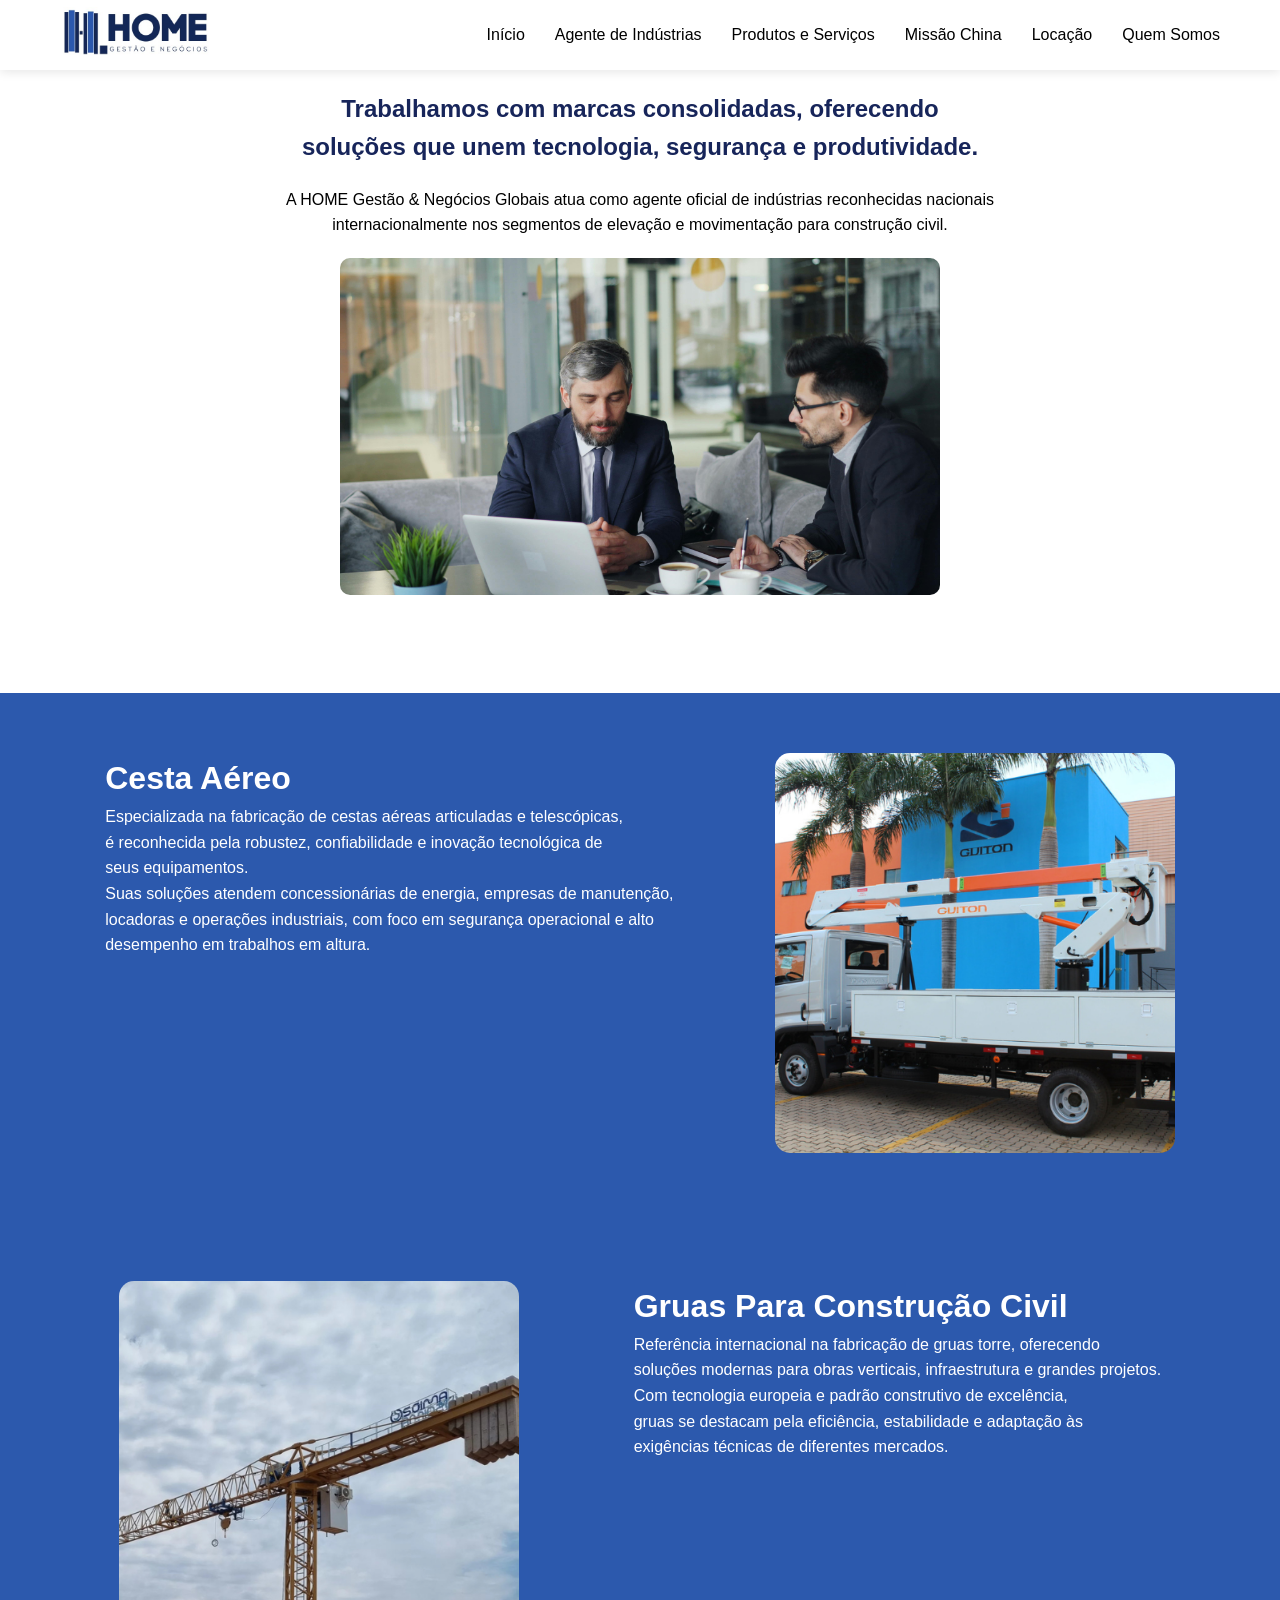
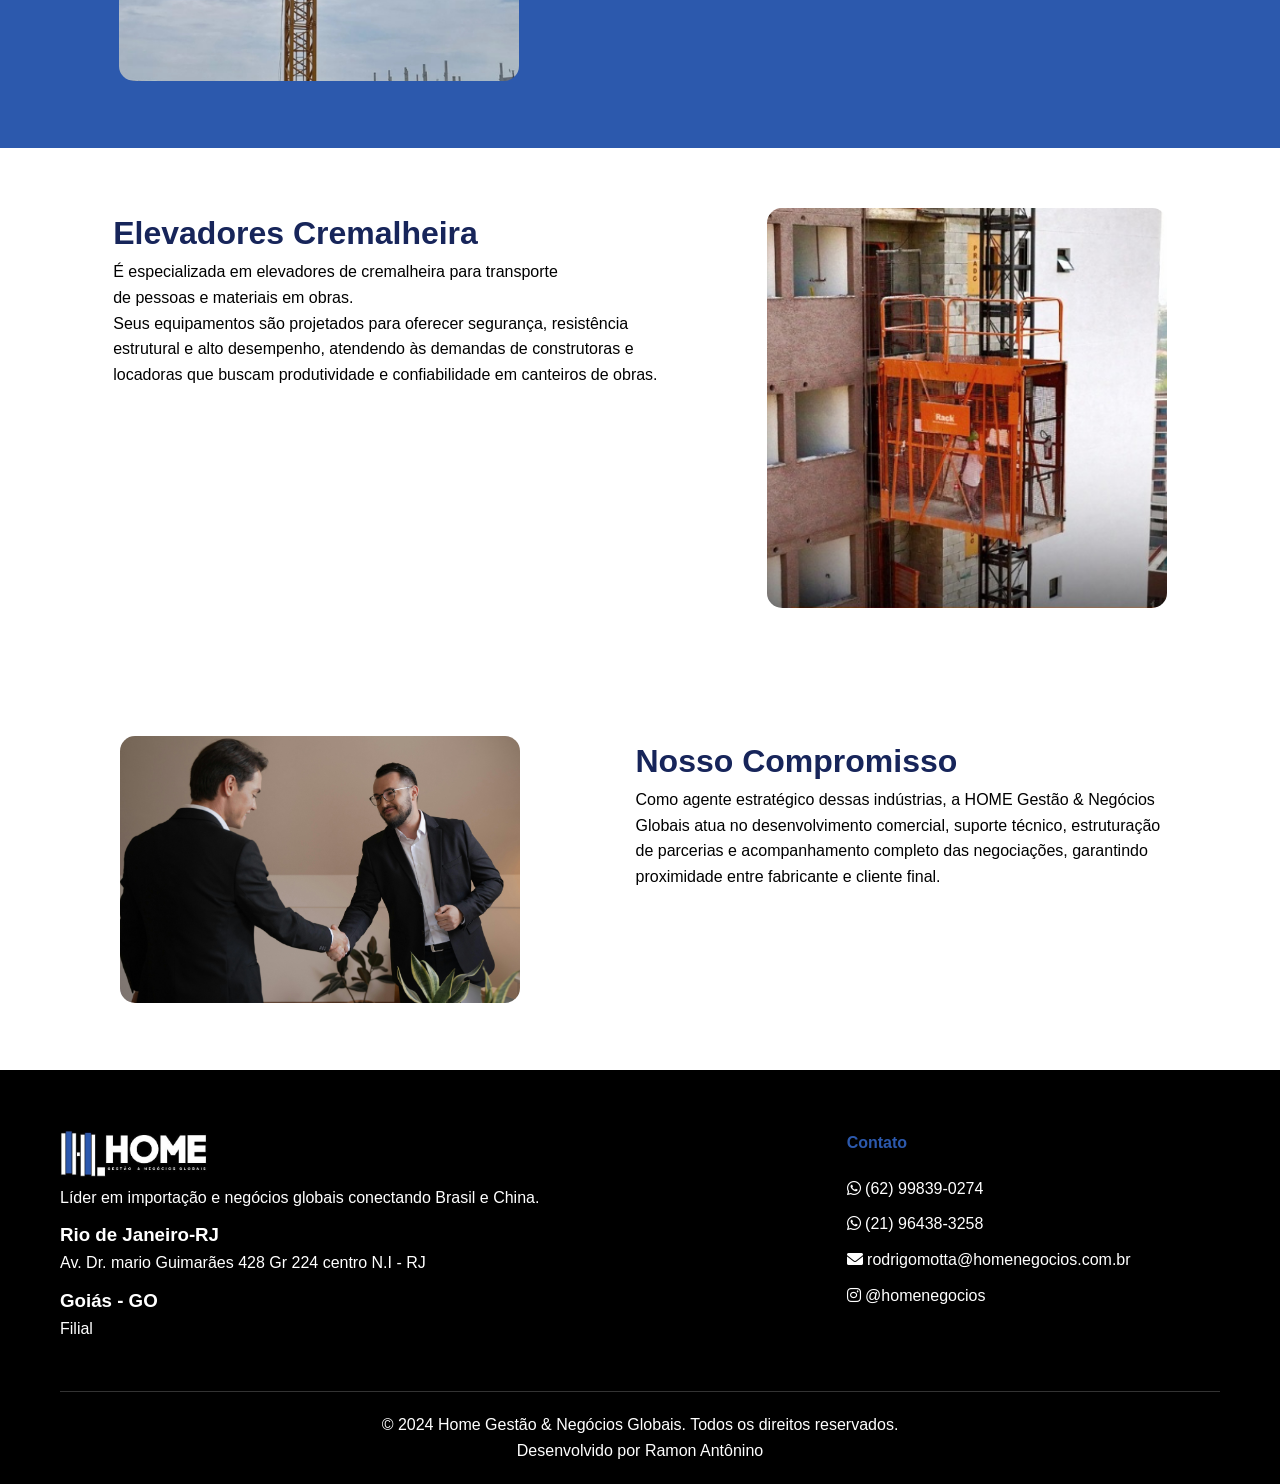
==== commit 89d1ddf1: "Atualização Rodrigo 1.2" ====
--- a/agente-industrias.html
+++ b/agente-industrias.html
@@ -182,6 +182,11 @@
                         Rio de Janeiro-RJ
                     </h3>
                     <p>Av. Dr. mario Guimarães 428 Gr 224 centro N.I - RJ</p>
+
+                    <h3>
+                        Goiás - GO
+                    </h3>
+                    <p>Filial</p>
                 </div>
                 <div class="footer-section">
                     <h4 data-translate="footer-contact">Contato</h4>
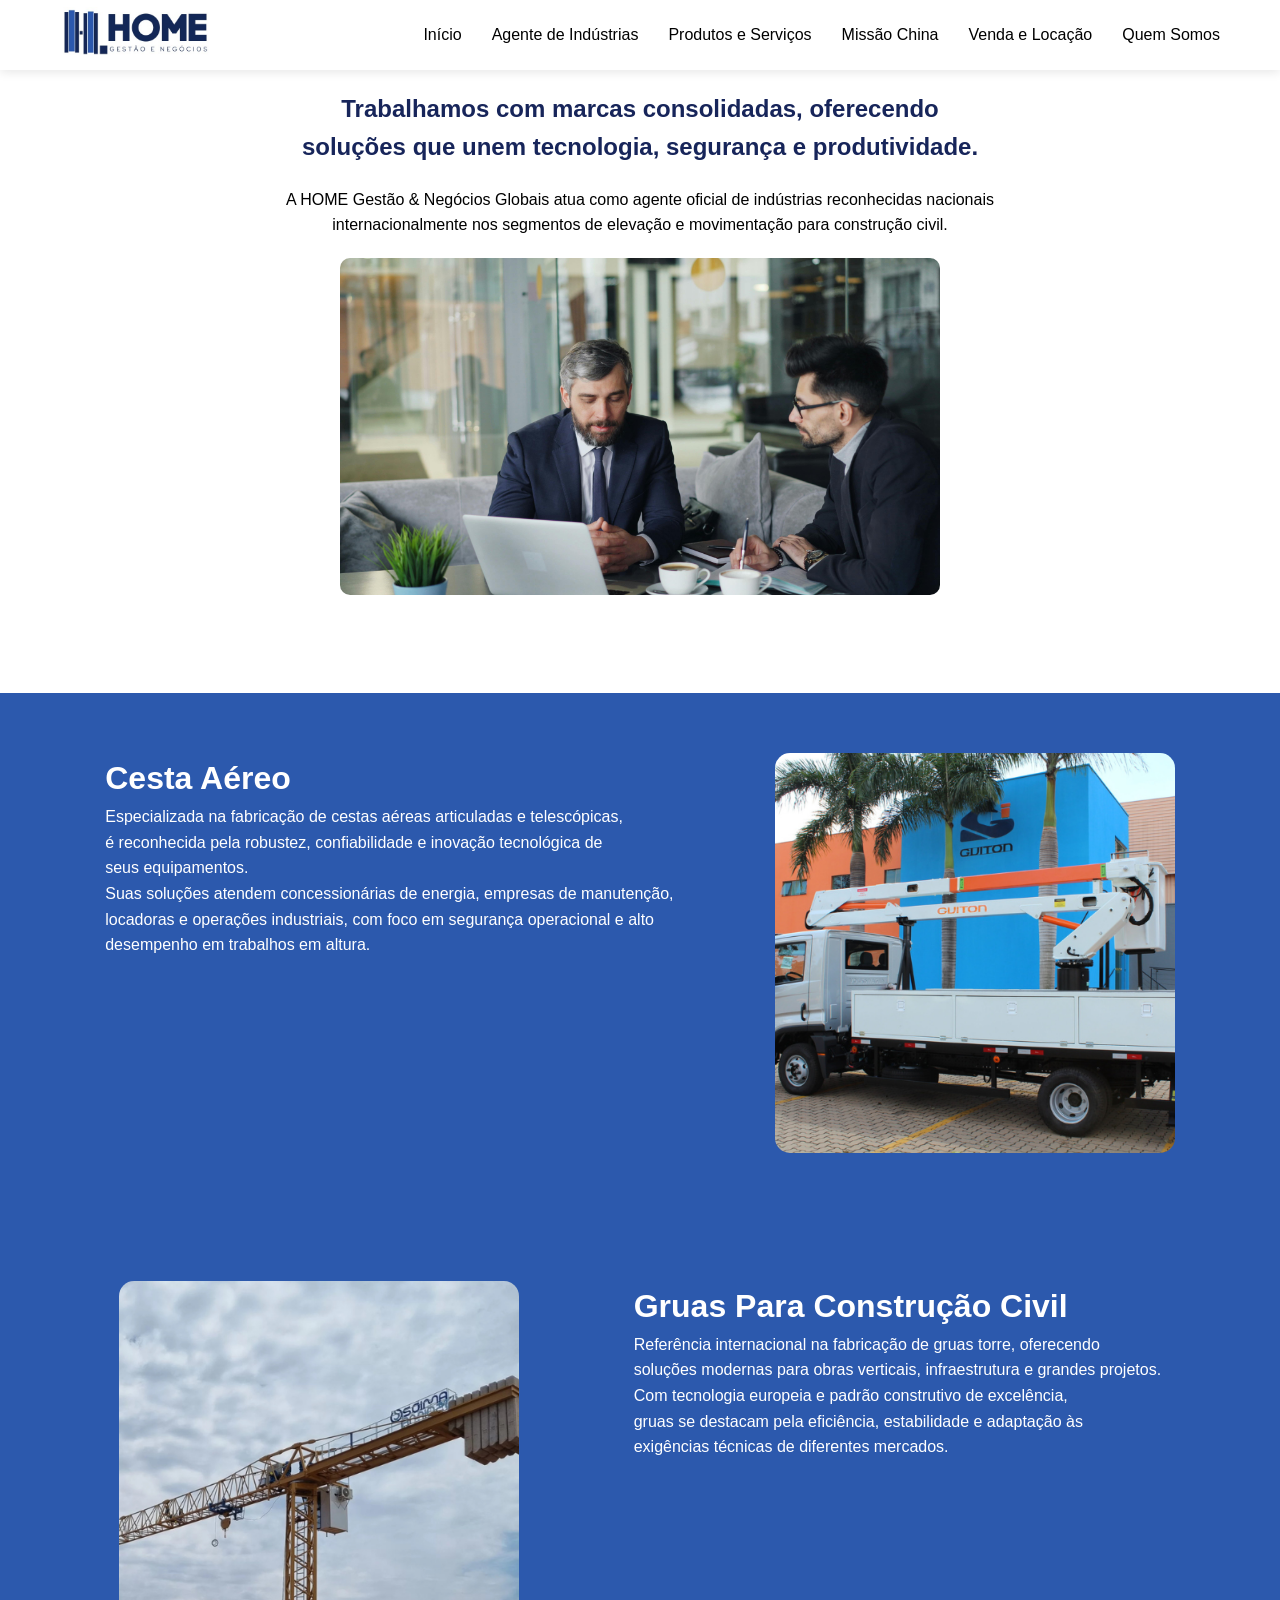
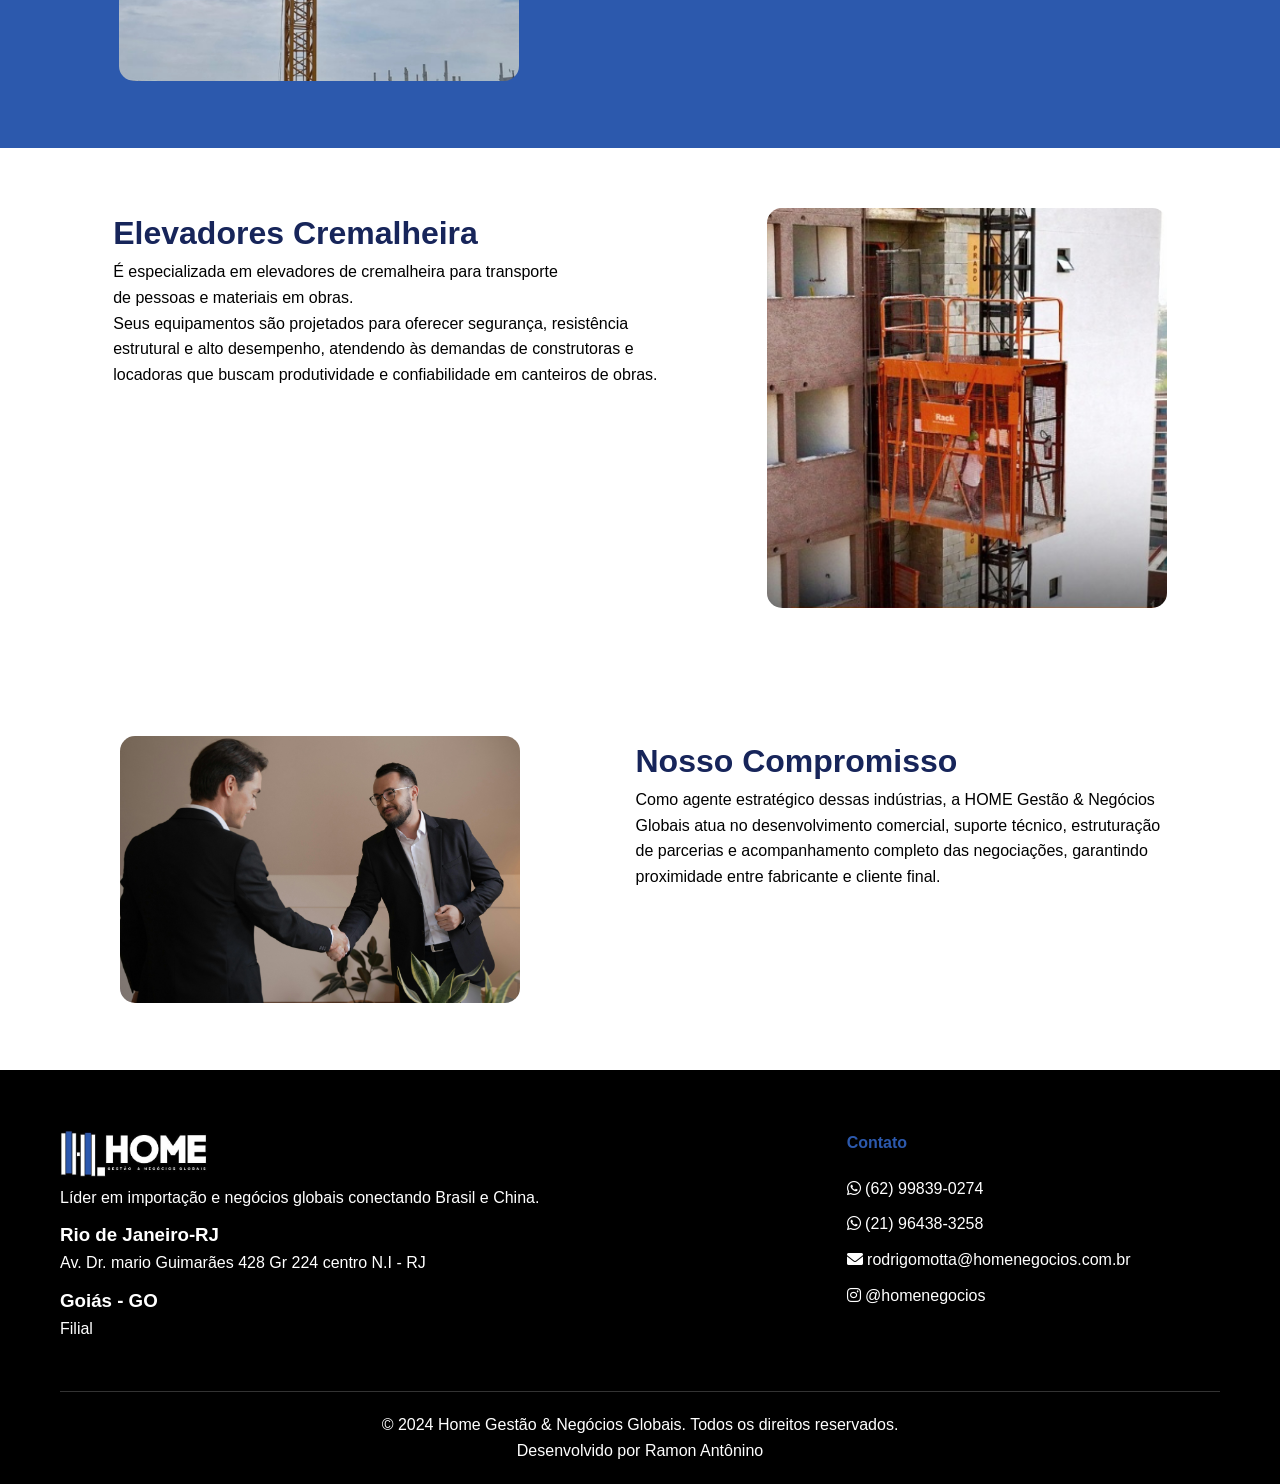
==== commit 330b4c02: "Venda e Locação" ====
--- a/agente-industrias.html
+++ b/agente-industrias.html
@@ -23,7 +23,7 @@
                     <li><a href="agente-industrias.html" class="nav-link">Agente de Indústrias</a></li>
                     <li><a href="produtos-servicos.html" class="nav-link">Produtos e Serviços</a></li>
                     <li><a href="missao-china.html" class="nav-link">Missão China</a></li>
-                    <li><a href="locacao.html" class="nav-link">Locação</a></li>
+                    <li><a href="locacao.html" class="nav-link">Venda e Locação</a></li>
                     <li><a href="quem-somos.html" class="nav-link">Quem Somos</a></li>
                 </ul>
                 <!--
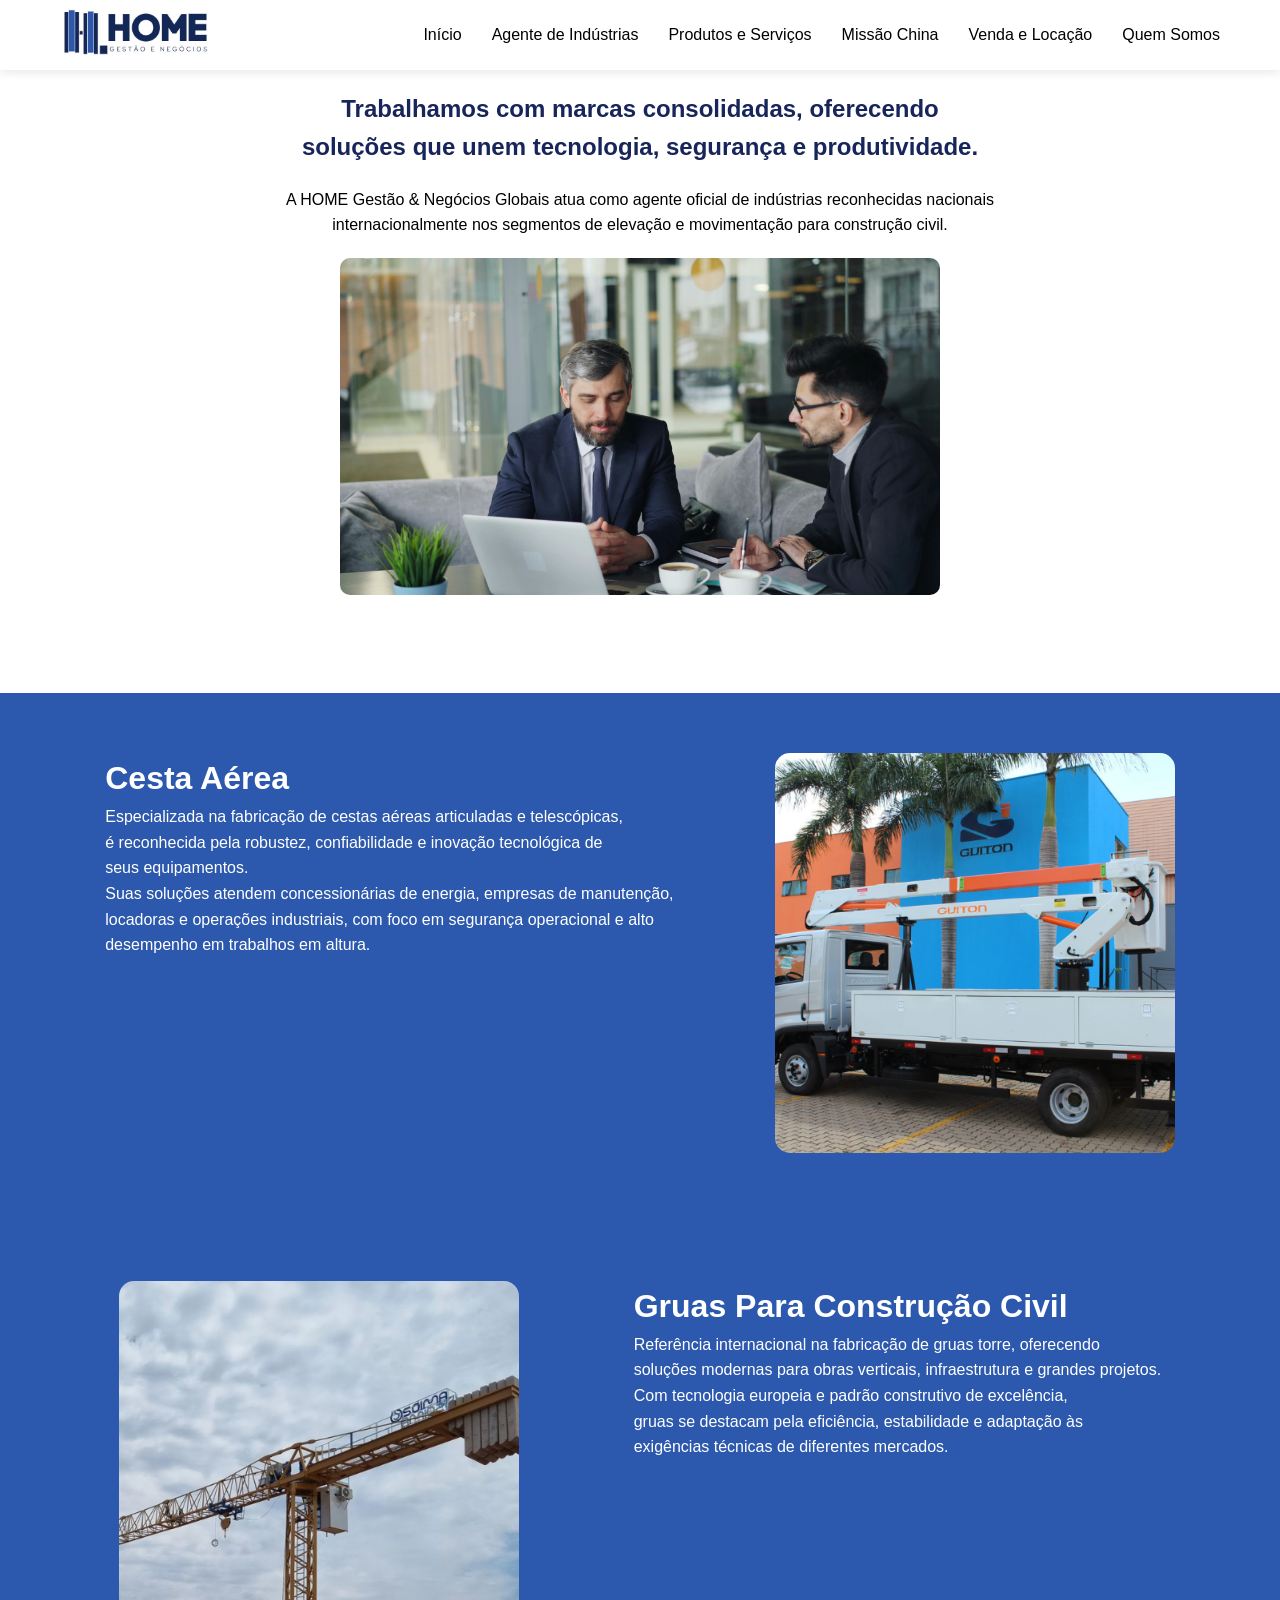
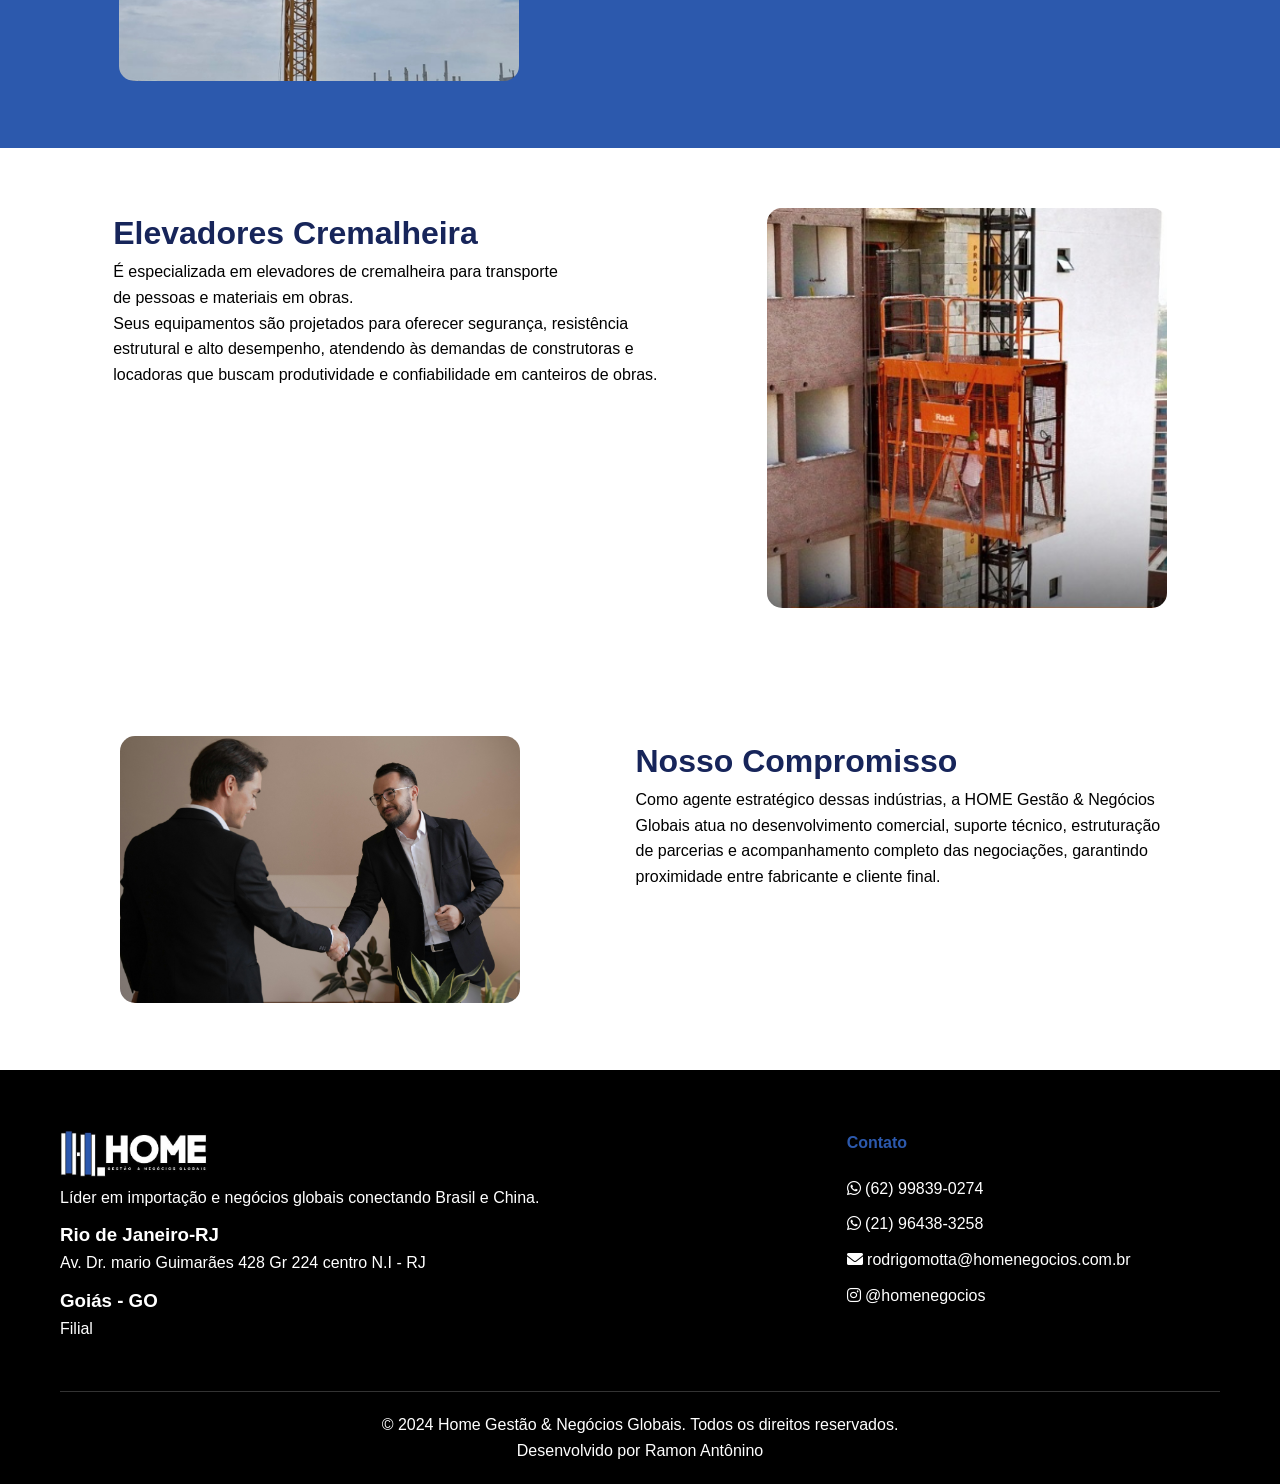
==== commit dfb97bfc: "Atualização Rodrigo 1.7" ====
--- a/agente-industrias.html
+++ b/agente-industrias.html
@@ -81,7 +81,7 @@
         <div class="flex">
             <div class="conteudo">
                 <h2 class="cestas-titulo">
-                    Cesta Aéreo
+                    Cesta Aérea
                 </h2>
 
                 <p class="cestas-sub">
